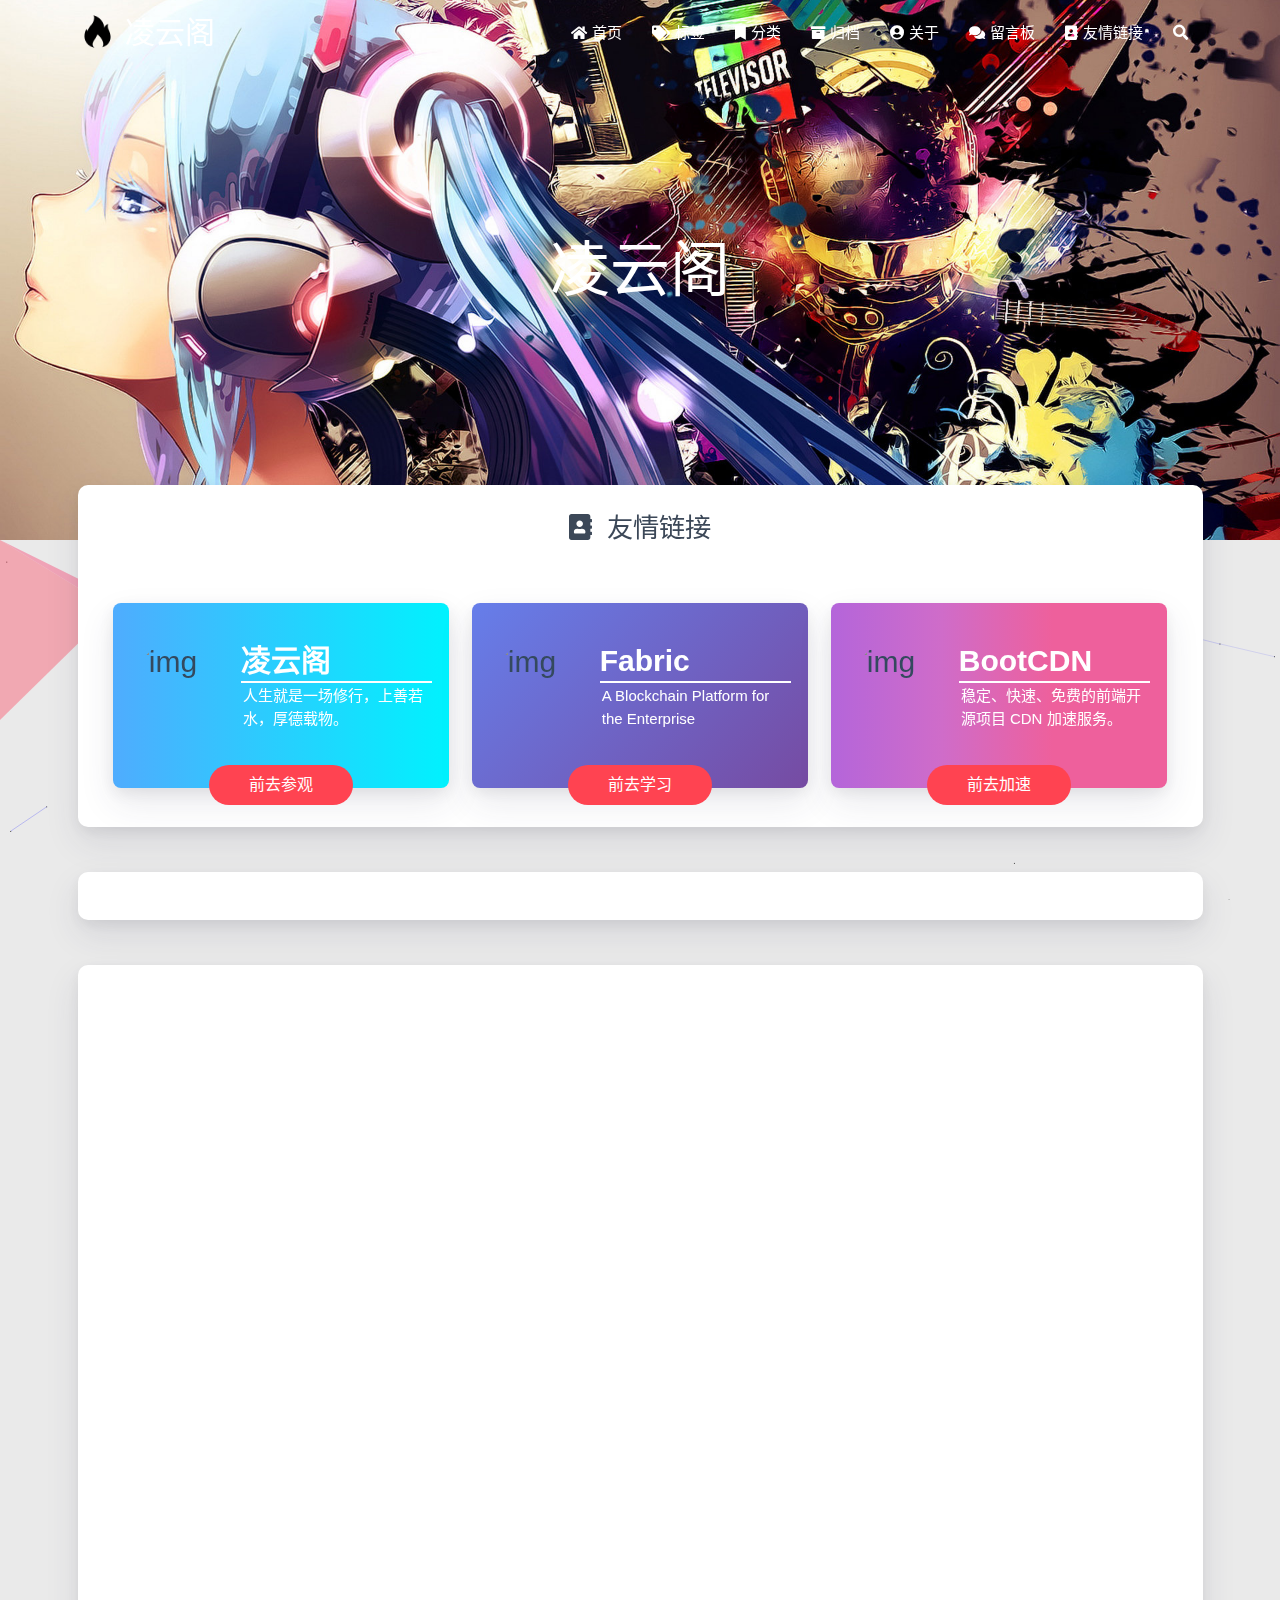
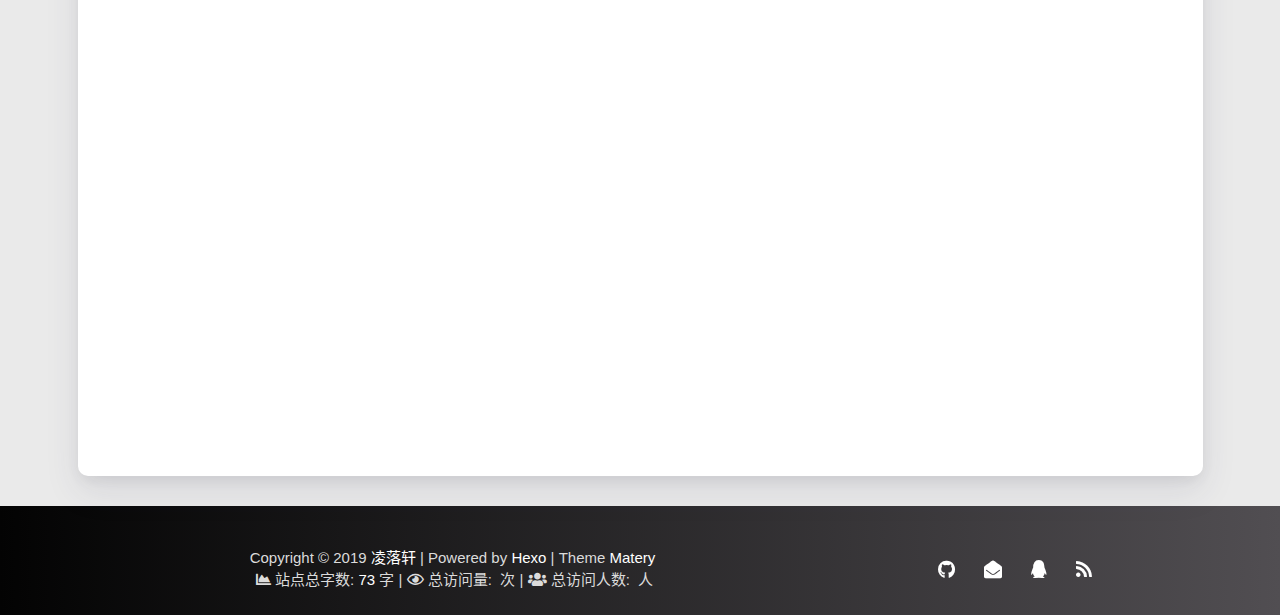
==== friends/index.html @ 35956a76 "Site updated: 2020-04-26 17:27:17" ====
<!DOCTYPE HTML>
<html lang="zh-CN">


<head>
    <meta charset="utf-8">
    <meta name="keywords" content="friends, 凌云阁">
    <meta name="description" content="谁懂我的潦倒，谁又知我的骄傲。">
    <meta http-equiv="X-UA-Compatible" content="IE=edge">
    <meta name="viewport" content="width=device-width, initial-scale=1.0, user-scalable=no">
    <meta name="renderer" content="webkit|ie-stand|ie-comp">
    <meta name="mobile-web-app-capable" content="yes">
    <meta name="format-detection" content="telephone=no">
    <meta name="apple-mobile-web-app-capable" content="yes">
    <meta name="apple-mobile-web-app-status-bar-style" content="black-translucent">
    <!-- Global site tag (gtag.js) - Google Analytics -->


    <title>friends | 凌云阁</title>
    <link rel="icon" type="image/png" href="/favicon.png">

    <link rel="stylesheet" type="text/css" href="/libs/awesome/css/all.css">
    <link rel="stylesheet" type="text/css" href="/libs/materialize/materialize.min.css">
    <link rel="stylesheet" type="text/css" href="/libs/aos/aos.css">
    <link rel="stylesheet" type="text/css" href="/libs/animate/animate.min.css">
    <link rel="stylesheet" type="text/css" href="/libs/lightGallery/css/lightgallery.min.css">
    <link rel="stylesheet" type="text/css" href="/css/matery.css">
    <link rel="stylesheet" type="text/css" href="/css/my.css">

    <script src="/libs/jquery/jquery.min.js"></script>

<meta name="generator" content="Hexo 4.2.0"><link rel="stylesheet" href="/css/prism-tomorrow.css" type="text/css"></head>


<body>
    <header class="navbar-fixed">
    <nav id="headNav" class="bg-color nav-transparent">
        <div id="navContainer" class="nav-wrapper container">
            <div class="brand-logo">
                <a href="/" class="waves-effect waves-light">
                    
                    <img src="/medias/logo.png" class="logo-img" alt="LOGO">
                    
                    <span class="logo-span">凌云阁</span>
                </a>
            </div>
            

<a href="#" data-target="mobile-nav" class="sidenav-trigger button-collapse"><i class="fas fa-bars"></i></a>
<ul class="right nav-menu">
  
  <li class="hide-on-med-and-down nav-item">
    
    <a href="/" class="waves-effect waves-light">
      
      <i class="fas fa-home" style="zoom: 0.6;"></i>
      
      <span>首页</span>
    </a>
    
  </li>
  
  <li class="hide-on-med-and-down nav-item">
    
    <a href="/tags" class="waves-effect waves-light">
      
      <i class="fas fa-tags" style="zoom: 0.6;"></i>
      
      <span>标签</span>
    </a>
    
  </li>
  
  <li class="hide-on-med-and-down nav-item">
    
    <a href="/categories" class="waves-effect waves-light">
      
      <i class="fas fa-bookmark" style="zoom: 0.6;"></i>
      
      <span>分类</span>
    </a>
    
  </li>
  
  <li class="hide-on-med-and-down nav-item">
    
    <a href="/archives" class="waves-effect waves-light">
      
      <i class="fas fa-archive" style="zoom: 0.6;"></i>
      
      <span>归档</span>
    </a>
    
  </li>
  
  <li class="hide-on-med-and-down nav-item">
    
    <a href="/about" class="waves-effect waves-light">
      
      <i class="fas fa-user-circle" style="zoom: 0.6;"></i>
      
      <span>关于</span>
    </a>
    
  </li>
  
  <li class="hide-on-med-and-down nav-item">
    
    <a href="/contact" class="waves-effect waves-light">
      
      <i class="fas fa-comments" style="zoom: 0.6;"></i>
      
      <span>留言板</span>
    </a>
    
  </li>
  
  <li class="hide-on-med-and-down nav-item">
    
    <a href="/friends" class="waves-effect waves-light">
      
      <i class="fas fa-address-book" style="zoom: 0.6;"></i>
      
      <span>友情链接</span>
    </a>
    
  </li>
  
  <li>
    <a href="#searchModal" class="modal-trigger waves-effect waves-light">
      <i id="searchIcon" class="fas fa-search" title="搜索" style="zoom: 0.85;"></i>
    </a>
  </li>
</ul>


<div id="mobile-nav" class="side-nav sidenav">

    <div class="mobile-head bg-color">
        
        <img src="/medias/logo.png" class="logo-img circle responsive-img">
        
        <div class="logo-name">凌云阁</div>
        <div class="logo-desc">
            
            谁懂我的潦倒，谁又知我的骄傲。
            
        </div>
    </div>

    

    <ul class="menu-list mobile-menu-list">
        
        <li class="m-nav-item">
	  
		<a href="/" class="waves-effect waves-light">
			
			    <i class="fa-fw fas fa-home"></i>
			
			首页
		</a>
          
        </li>
        
        <li class="m-nav-item">
	  
		<a href="/tags" class="waves-effect waves-light">
			
			    <i class="fa-fw fas fa-tags"></i>
			
			标签
		</a>
          
        </li>
        
        <li class="m-nav-item">
	  
		<a href="/categories" class="waves-effect waves-light">
			
			    <i class="fa-fw fas fa-bookmark"></i>
			
			分类
		</a>
          
        </li>
        
        <li class="m-nav-item">
	  
		<a href="/archives" class="waves-effect waves-light">
			
			    <i class="fa-fw fas fa-archive"></i>
			
			归档
		</a>
          
        </li>
        
        <li class="m-nav-item">
	  
		<a href="/about" class="waves-effect waves-light">
			
			    <i class="fa-fw fas fa-user-circle"></i>
			
			关于
		</a>
          
        </li>
        
        <li class="m-nav-item">
	  
		<a href="/contact" class="waves-effect waves-light">
			
			    <i class="fa-fw fas fa-comments"></i>
			
			留言板
		</a>
          
        </li>
        
        <li class="m-nav-item">
	  
		<a href="/friends" class="waves-effect waves-light">
			
			    <i class="fa-fw fas fa-address-book"></i>
			
			友情链接
		</a>
          
        </li>
        
        
        <li><div class="divider"></div></li>
        <li>
            <a href="https://github.com/a1560192" class="waves-effect waves-light" target="_blank">
                <i class="fab fa-github-square fa-fw"></i>Fork Me
            </a>
        </li>
        
    </ul>
</div>


        </div>

        
            <style>
    .nav-transparent .github-corner {
        display: none !important;
    }

    .github-corner {
        position: absolute;
        z-index: 10;
        top: 0;
        right: 0;
        border: 0;
        transform: scale(1.1);
    }

    .github-corner svg {
        color: #0f9d58;
        fill: #fff;
        height: 64px;
        width: 64px;
    }

    .github-corner:hover .octo-arm {
        animation: a 0.56s ease-in-out;
    }

    .github-corner .octo-arm {
        animation: none;
    }

    @keyframes a {
        0%,
        to {
            transform: rotate(0);
        }
        20%,
        60% {
            transform: rotate(-25deg);
        }
        40%,
        80% {
            transform: rotate(10deg);
        }
    }
</style>

<a href="https://github.com/a1560192" class="github-corner tooltipped hide-on-med-and-down" target="_blank"
   data-tooltip="Fork Me" data-position="left" data-delay="50">
    <svg viewBox="0 0 250 250" aria-hidden="true">
        <path d="M0,0 L115,115 L130,115 L142,142 L250,250 L250,0 Z"></path>
        <path d="M128.3,109.0 C113.8,99.7 119.0,89.6 119.0,89.6 C122.0,82.7 120.5,78.6 120.5,78.6 C119.2,72.0 123.4,76.3 123.4,76.3 C127.3,80.9 125.5,87.3 125.5,87.3 C122.9,97.6 130.6,101.9 134.4,103.2"
              fill="currentColor" style="transform-origin: 130px 106px;" class="octo-arm"></path>
        <path d="M115.0,115.0 C114.9,115.1 118.7,116.5 119.8,115.4 L133.7,101.6 C136.9,99.2 139.9,98.4 142.2,98.6 C133.8,88.0 127.5,74.4 143.8,58.0 C148.5,53.4 154.0,51.2 159.7,51.0 C160.3,49.4 163.2,43.6 171.4,40.1 C171.4,40.1 176.1,42.5 178.8,56.2 C183.1,58.6 187.2,61.8 190.9,65.4 C194.5,69.0 197.7,73.2 200.1,77.6 C213.8,80.2 216.3,84.9 216.3,84.9 C212.7,93.1 206.9,96.0 205.4,96.6 C205.1,102.4 203.0,107.8 198.3,112.5 C181.9,128.9 168.3,122.5 157.7,114.1 C157.9,116.9 156.7,120.9 152.7,124.9 L141.0,136.5 C139.8,137.7 141.6,141.9 141.8,141.8 Z"
              fill="currentColor" class="octo-body"></path>
    </svg>
</a>
        
    </nav>

</header>

    <div class="bg-cover pd-header about-cover">
    <div class="container">
    <div class="row">
    <div class="col s10 offset-s1 m8 offset-m2 l8 offset-l2">
        <div class="brand">
            <div class="title center-align">
                
                凌云阁
                
            </div>

            <div class="description center-align">
                
                <span id="subtitle"></span>
                <script src="https://cdn.jsdelivr.net/npm/typed.js@2.0.11"></script>
                <script>
                    var typed = new Typed("#subtitle", {
                        strings: ['从来没有真正的绝境, 只有心灵的迷途','Never really desperate, only the lost of the soul'],
                        startDelay: 300,
                        typeSpeed: 100,
                        loop: true,
                        backSpeed: 50,
                        showCursor: true
                    });
                </script>
                
            </div>
        </div>
    </div>
</div>


<script>
    // 每天切换 banner 图.  Switch banner image every day.
    $('.bg-cover').css('background-image', 'url(/medias/banner/0.jpg)');
</script>


    </div>
</div>
<style>
    .friends-container {
        margin-top: -100px;
        margin-bottom: 30px;
    }

    .friends-container .tag-title {
        margin-bottom: 10px;
        color: #3C4858;
        font-size: 1.75rem;
        font-weight: 400;
    }

    .frind-ship img {
        border-radius: 50%;
    }

    /* 一下是按钮样式 */

    .frind-ship {
        padding: 10px 20px;
    }

    .frind-ship .title {
        display: flex;
        align-items: center;
    }

    .frind-ship .title div {
        color: #fff;
        padding-left: 10px;
    }

    .frind-ship .title img {
        width: 100px;
        height: 100px;
        flex-shrink: 0;
    }

    .frind-ship .title h1 {
        padding-bottom: 5px;
        border-bottom: 2px solid #fff;
        position: relative;
        top:-15px;
        left: 3px;
    }

    .friend-button {
        display: flex;
        justify-content: center;
        margin-bottom: -27px;
    }

    .friend-button a {
        border-radius: 40px;
    }

    .friend-all .tag-post {
        margin-bottom: 30px;
    }

    .button-caution {
        background-color: #FF4351;
        border-color: #FF4351;
        color: #FFF;
    }

    .button {
        font-weight: 300;
        font-size: 16px;
        font-family: "Helvetica Neue Light", "Helvetica Neue", Helvetica, Arial, "Lucida Grande", sans-serif;
        text-decoration: none;
        text-align: center;
        line-height: 40px;
        height: 40px;
        padding: 0 40px;
        margin: 0;
        display: inline-block;
        appearance: none;
        cursor: pointer;
        border: none;
        -webkit-box-sizing: border-box;
        -moz-box-sizing: border-box;
        box-sizing: border-box;
        -webkit-transition-property: all;
        transition-property: all;
        -webkit-transition-duration: .3s;
        transition-duration: .3s;
    }

    .title {
        margin-bottom: 0rem !important;
    }

    .card {
        margin: 3rem 0 1rem 0 !important;
    }

    .button-glow.button-caution {
        -webkit-animation-name: glowing-caution;
        animation-name: glowing-caution;
    }

    @-webkit-keyframes glowing-caution {
        from {
            -webkit-box-shadow: 0 0 0 rgba(255, 67, 81, 0.3);
            box-shadow: 0 0 0 rgba(255, 67, 81, 0.3);
        }

        50% {
            -webkit-box-shadow: 0 0 20px rgba(255, 67, 81, 0.8);
            box-shadow: 0 0 20px rgba(255, 67, 81, 0.8);
        }

        to {
            -webkit-box-shadow: 0 0 0 rgba(255, 67, 81, 0.3);
            box-shadow: 0 0 0 rgba(255, 67, 81, 0.3);
        }
    }

    @keyframes glowing-caution {
        from {
            -webkit-box-shadow: 0 0 0 rgba(255, 67, 81, 0.3);
            box-shadow: 0 0 0 rgba(255, 67, 81, 0.3);
        }

        50% {
            -webkit-box-shadow: 0 0 20px rgba(255, 67, 81, 0.8);
            box-shadow: 0 0 20px rgba(255, 67, 81, 0.8);
        }

        to {
            -webkit-box-shadow: 0 0 0 rgba(255, 67, 81, 0.3);
            box-shadow: 0 0 0 rgba(255, 67, 81, 0.3);
        }
    }

    .button-caution:hover {
        background-color: #ff7680;
        border-color: #ff7680;
        color: #FFF;
        text-decoration: none;
    }

    .frind-card1 {
        background-image: linear-gradient(to right, #4facfe 0%, #00f2fe 100%);
    }

    .frind-card2 {
        background-image: linear-gradient(135deg, #667eea 0%, #764ba2 100%);
    }

    .frind-card3 {
        background-image: linear-gradient(to right, #b8cbb8 0%, #b8cbb8 0%, #b465da 0%, #cf6cc9 33%, #ee609c 66%, #ee609c 100%);
    }

    .frind-card4 {
        background-image: linear-gradient(to right, #6a11cb 0%, #2575fc 100%);
    }

    .frind-card5 {
        background-image: linear-gradient(to top, #c471f5 0%, #fa71cd 100%);
    }

    .frind-card6 {
        background-image: linear-gradient(to top, #48c6ef 0%, #6f86d6 100%);
    }

    .frind-card7 {
        background-image: linear-gradient(to top, #0ba360 0%, #3cba92 100%);
    }

    .frind-card8 {
        background-image: linear-gradient(to top, #0c3483 0%, #a2b6df 100%, #6b8cce 100%, #a2b6df 100%);
    }

    .frind-card9 {
        background-image: linear-gradient(to right, #ff758c 0%, #ff7eb3 100%);
    }

    .frind-card10 {
        background-image: linear-gradient(to top, #f77062 0%, #fe5196 100%);
    }

    article .card {
        overflow: visible !important;
    }
</style>

<main class="content">
    <div class="container friends-container">
        <div class="card">
            <div class="card-content">
                <div class="tag-title center-align">
                    <i class="fas fa-address-book"></i>&nbsp;&nbsp;友情链接
                </div>
                <article id="friends-link">
                    
                    
                    <div class="row tags-posts friend-all">
                        
                        
                        <div class="col s12 m6 l4 friend-div" data-aos="zoom-in-up">
                            <div class="card frind-card1">
                                <div class="frind-ship">
                                    <div class="title">
                                        <img src="https://www.lixl.cn/medias/avatar.jpg" alt="img">
                                        <div>
                                            <h1 class="friend-name">凌云阁</h1>
                                            <p style="position: relative;top: -35px;">人生就是一场修行，上善若水，厚德载物。</p>
                                        </div>
                                    </div>
                                    <div class="friend-button">
                                        <a href="https://www.lixl.cn/" target="_blank"
                                            class="button button-glow button-rounded button-caution">
                                            前去参观
                                        </a>
                                    </div>
                                </div>
                            </div>
                        </div>
                        
                        
                        <div class="col s12 m6 l4 friend-div" data-aos="zoom-in-up">
                            <div class="card frind-card2">
                                <div class="frind-ship">
                                    <div class="title">
                                        <img src="https://wiki.hyperledger.org/download/attachments/2392069/fabric?version=1&modificationDate=1540928132000&api=v2" alt="img">
                                        <div>
                                            <h1 class="friend-name">Fabric</h1>
                                            <p style="position: relative;top: -35px;">A Blockchain Platform for the Enterprise</p>
                                        </div>
                                    </div>
                                    <div class="friend-button">
                                        <a href="https://hyperledger-fabric.readthedocs.io/en/master/" target="_blank"
                                            class="button button-glow button-rounded button-caution">
                                            前去学习
                                        </a>
                                    </div>
                                </div>
                            </div>
                        </div>
                        
                        
                        <div class="col s12 m6 l4 friend-div" data-aos="zoom-in-up">
                            <div class="card frind-card3">
                                <div class="frind-ship">
                                    <div class="title">
                                        <img src="https://www.bootcdn.cn/assets/img/maoyun.svg" alt="img">
                                        <div>
                                            <h1 class="friend-name">BootCDN</h1>
                                            <p style="position: relative;top: -35px;">稳定、快速、免费的前端开源项目 CDN 加速服务。</p>
                                        </div>
                                    </div>
                                    <div class="friend-button">
                                        <a href="https://www.bootcdn.cn/" target="_blank"
                                            class="button button-glow button-rounded button-caution">
                                            前去加速
                                        </a>
                                    </div>
                                </div>
                            </div>
                        </div>
                        
                    </div>
                    
                </article>
            </div>
        </div>
        <div class="card">
            <div class="card-content">
                
            </div>
        </div>
        <div class="card">

            
            <link rel="stylesheet" href="/libs/gitalk/gitalk.css">
<link rel="stylesheet" href="/css/my-gitalk.css">

<div class="card gitalk-card" data-aos="fade-up">
    <div class="comment_headling" style="font-size: 20px; font-weight: 700; position: relative; padding-left: 20px; top: 15px; padding-bottom: 5px;">
        <i class="fas fa-comments fa-fw" aria-hidden="true"></i>
        <span>评论</span>
    </div>
    <div id="gitalk-container" class="card-content"></div>
</div>

<script src="/libs/gitalk/gitalk.min.js"></script>
<script>
    let gitalk = new Gitalk({
        clientID: '',
        clientSecret: '',
        repo: '',
        owner: '',
        admin: null,
        id: '2020-04-26T01-49-03',
        distractionFreeMode: false  // Facebook-like distraction free mode
    });

    gitalk.render('gitalk-container');
</script>

            

            
            <link rel="stylesheet" href="/libs/gitment/gitment-default.css">
<link rel="stylesheet" href="/css/gitment.css">

<div class="gitment-card card" data-aos="fade-up">
    <div class="comment_headling" style="font-size: 20px; font-weight: 700; position: relative; padding-left: 20px; top: 15px; padding-bottom: 5px;">
        <i class="fas fa-comments fa-fw" aria-hidden="true"></i>
        <span>评论</span>
    </div>
    <div id="gitment-content" class="card-content"></div>
</div>

<script src="/libs/gitment/gitment.js"></script>
<script>
var gitment = new Gitment({
    id: 'Sun Apr 26 2020 01:49:03 GMT+0800',
    owner: '',
    repo: '',
    oauth: {
        client_id: '',
        client_secret: ''
    }
});

gitment.render('gitment-content');
</script>

            

            
            <div class="disqus-card card" data-aos="fade-up">
    <div id="disqus_thread" class="card-content">
        <noscript>Please enable JavaScript to view the
            <a href="https://disqus.com/?ref_noscript" target="_blank" rel="noopener">comments powered by Disqus.</a>
        </noscript>
    </div>
</div>

<script type="text/javascript">
    disqus_config = function () {
        this.page.url = 'http://a1560192.github.io/friends/index.html';
        this.page.identifier = '/friends/index.html';
        this.page.title = 'friends';
    };
    let disqus_shortname = '';

    (function () { // DON'T EDIT BELOW THIS LINE
        let d = document, s = d.createElement('script');
        // 如：s.src = 'https://blinkfox.disqus.com/embed.js';
        s.src = '//' + disqus_shortname + '.disqus.com/embed.js';
        s.setAttribute('data-timestamp', new Date());
        (d.head || d.body).appendChild(s);
    })();
</script>

            

            
            <div class="livere-card card" data-aos="fade-up">
    <!-- 来必力City版安装代码 -->
    <div id="lv-container" class="card-content" data-id="city" data-uid="">
        <script type="text/javascript">
            (function (d, s) {
                let j, e = d.getElementsByTagName(s)[0];
                if (typeof LivereTower === 'function') {
                    return;
                }

                j = d.createElement(s);
                j.src = 'https://cdn-city.livere.com/js/embed.dist.js';
                j.async = true;

                e.parentNode.insertBefore(j, e);
            })(document, 'script');
        </script>
        <noscript>为正常使用来必力评论功能请激活JavaScript。</noscript>
    </div>
    <!-- City版安装代码已完成 -->
</div>
            

            

        </div>
    </div>
</main>

<script>
    $(function () {
        $('#friends-link').masonry({
            itemSelector: '.friend-div'
        });
    });
</script>


    <footer class="page-footer bg-color">
    
        <link rel="stylesheet" href="/libs/aplayer/APlayer.min.css">
<style>
    .aplayer .aplayer-lrc p {
        font-size: 12px;
        font-weight: 700;
        line-height: 16px !important;
    }

    .aplayer .aplayer-lrc p.aplayer-lrc-current {
        font-size: 15px;
        color: #42b983;
    }

    
    .aplayer.aplayer-fixed.aplayer-narrow .aplayer-body {
        left: -66px !important;
    }

    .aplayer.aplayer-fixed.aplayer-narrow .aplayer-body:hover {
        left: 0px !important;
    }

    
</style>
<div class="">
    
    <div class="row">
        <meting-js class="col l8 offset-l2 m10 offset-m1 s12"
                   server="netease"
                   type="playlist"
                   id="503838841"
                   fixed='true'
                   autoplay='false'
                   theme='#42b983'
                   loop='all'
                   order='random'
                   preload='auto'
                   volume='0.7'
                   list-folded='true'
        >
        </meting-js>
    </div>
</div>

<script src="/libs/aplayer/APlayer.min.js"></script>
<script src="https://cdn.jsdelivr.net/npm/meting@2/dist/Meting.min.js"></script>

    
    <div class="container row center-align" style="margin-bottom: 0px !important;">
        <div class="col s12 m8 l8 copy-right">
            Copyright&nbsp;&copy;
            <span id="year">2019</span>
            <a href="/about" target="_blank">凌落轩</a>
            |&nbsp;Powered by&nbsp;<a href="https://hexo.io/" target="_blank">Hexo</a>
            |&nbsp;Theme&nbsp;<a href="https://github.com/blinkfox/hexo-theme-matery" target="_blank">Matery</a>
            <br>
            
            &nbsp;<i class="fas fa-chart-area"></i>&nbsp;站点总字数:&nbsp;<span
                class="white-color">73</span>&nbsp;字
            
            
            
            
            
            
            <span id="busuanzi_container_site_pv">
                |&nbsp;<i class="far fa-eye"></i>&nbsp;总访问量:&nbsp;<span id="busuanzi_value_site_pv"
                    class="white-color"></span>&nbsp;次
            </span>
            
            
            <span id="busuanzi_container_site_uv">
                |&nbsp;<i class="fas fa-users"></i>&nbsp;总访问人数:&nbsp;<span id="busuanzi_value_site_uv"
                    class="white-color"></span>&nbsp;人
            </span>
            
            <br>
            
            <br>
            
        </div>
        <div class="col s12 m4 l4 social-link social-statis">
    <a href="https://github.com/a1560192" class="tooltipped" target="_blank" data-tooltip="访问我的GitHub" data-position="top" data-delay="50">
        <i class="fab fa-github"></i>
    </a>



    <a href="79549442@qq.com" class="tooltipped" target="_blank" data-tooltip="邮件联系我" data-position="top" data-delay="50">
        <i class="fas fa-envelope-open"></i>
    </a>







    <a href="tencent://AddContact/?fromId=50&fromSubId=1&subcmd=all&uin=79549442" class="tooltipped" target="_blank" data-tooltip="QQ联系我: 79549442" data-position="top" data-delay="50">
        <i class="fab fa-qq"></i>
    </a>







    <a href="/atom.xml" class="tooltipped" target="_blank" data-tooltip="RSS 订阅" data-position="top" data-delay="50">
        <i class="fas fa-rss"></i>
    </a>

</div>
    </div>
</footer>

<div class="progress-bar"></div>


    <!-- 搜索遮罩框 -->
<div id="searchModal" class="modal">
    <div class="modal-content">
        <div class="search-header">
            <span class="title"><i class="fas fa-search"></i>&nbsp;&nbsp;搜索</span>
            <input type="search" id="searchInput" name="s" placeholder="请输入搜索的关键字"
                   class="search-input">
        </div>
        <div id="searchResult"></div>
    </div>
</div>

<script src="/js/search.js"></script>
<script type="text/javascript">
$(function () {
    searchFunc("/search.xml", 'searchInput', 'searchResult');
});
</script>

    <!-- 回到顶部按钮 -->
<div id="backTop" class="top-scroll">
    <a class="btn-floating btn-large waves-effect waves-light" href="#!">
        <i class="fas fa-arrow-up"></i>
    </a>
</div>


    <script src="/libs/materialize/materialize.min.js"></script>
    <script src="/libs/masonry/masonry.pkgd.min.js"></script>
    <script src="/libs/aos/aos.js"></script>
    <script src="/libs/scrollprogress/scrollProgress.min.js"></script>
    <script src="/libs/lightGallery/js/lightgallery-all.min.js"></script>
    <script src="/js/matery.js"></script>

    <!-- Baidu Analytics -->

    <!-- Baidu Push -->

<script>
    (function () {
        var bp = document.createElement('script');
        var curProtocol = window.location.protocol.split(':')[0];
        if (curProtocol === 'https') {
            bp.src = 'https://zz.bdstatic.com/linksubmit/push.js';
        } else {
            bp.src = 'http://push.zhanzhang.baidu.com/push.js';
        }
        var s = document.getElementsByTagName("script")[0];
        s.parentNode.insertBefore(bp, s);
    })();
</script>

    
    <script src="/libs/others/clicklove.js" async="async"></script>
    
    
    <script async src="/libs/others/busuanzi.pure.mini.js"></script>
    

    

    

    
    <script type="text/javascript" color="0,0,255"
        pointColor="0,0,255" opacity='0.7'
        zIndex="-1" count="99"
        src="/libs/background/canvas-nest.js"></script>
    

    
    
    <script type="text/javascript" size="150" alpha='0.6'
        zIndex="-1" src="/libs/background/ribbon-refresh.min.js" async="async"></script>
    

    

    
    <script src="/libs/instantpage/instantpage.js" type="module"></script>
    

</body>

</html>
---- libs/lightGallery/css/lightgallery.min.css ----
.lg-sub-html,.lg-toolbar{background-color:rgba(0,0,0,.45)}@font-face{font-family:lg;src:url(../fonts/lg.eot?n1z373);src:url(../fonts/lg.eot?#iefixn1z373) format("embedded-opentype"),url(../fonts/lg.woff?n1z373) format("woff"),url(../fonts/lg.ttf?n1z373) format("truetype"),url(../fonts/lg.svg?n1z373#lg) format("svg");font-weight:400;font-style:normal}.lg-icon{font-family:lg;speak:none;font-style:normal;font-weight:400;font-variant:normal;text-transform:none;line-height:1;-webkit-font-smoothing:antialiased;-moz-osx-font-smoothing:grayscale}.lg-actions .lg-next,.lg-actions .lg-prev{background-color:rgba(0,0,0,.45);border-radius:2px;color:#999;cursor:pointer;display:block;font-size:22px;margin-top:-10px;padding:8px 10px 9px;position:absolute;top:50%;z-index:1080;border:none;outline:0}.lg-actions .lg-next.disabled,.lg-actions .lg-prev.disabled{pointer-events:none;opacity:.5}.lg-actions .lg-next:hover,.lg-actions .lg-prev:hover{color:#FFF}.lg-actions .lg-next{right:20px}.lg-actions .lg-next:before{content:"\e095"}.lg-actions .lg-prev{left:20px}.lg-actions .lg-prev:after{content:"\e094"}@-webkit-keyframes lg-right-end{0%,100%{left:0}50%{left:-30px}}@-moz-keyframes lg-right-end{0%,100%{left:0}50%{left:-30px}}@-ms-keyframes lg-right-end{0%,100%{left:0}50%{left:-30px}}@keyframes lg-right-end{0%,100%{left:0}50%{left:-30px}}@-webkit-keyframes lg-left-end{0%,100%{left:0}50%{left:30px}}@-moz-keyframes lg-left-end{0%,100%{left:0}50%{left:30px}}@-ms-keyframes lg-left-end{0%,100%{left:0}50%{left:30px}}@keyframes lg-left-end{0%,100%{left:0}50%{left:30px}}.lg-outer.lg-right-end .lg-object{-webkit-animation:lg-right-end .3s;-o-animation:lg-right-end .3s;animation:lg-right-end .3s;position:relative}.lg-outer.lg-left-end .lg-object{-webkit-animation:lg-left-end .3s;-o-animation:lg-left-end .3s;animation:lg-left-end .3s;position:relative}.lg-toolbar{z-index:1082;left:0;position:absolute;top:0;width:100%}.lg-toolbar .lg-icon{color:#999;cursor:pointer;float:right;font-size:24px;height:47px;line-height:27px;padding:10px 0;text-align:center;width:50px;text-decoration:none!important;outline:0;-webkit-transition:color .2s linear;-o-transition:color .2s linear;transition:color .2s linear}.lg-toolbar .lg-icon:hover{color:#FFF}.lg-toolbar .lg-close:after{content:"\e070"}.lg-toolbar .lg-download:after{content:"\e0f2"}.lg-sub-html{bottom:0;color:#EEE;font-size:16px;left:0;padding:10px 40px;position:fixed;right:0;text-align:center;z-index:1080}.lg-sub-html h4{margin:0;font-size:13px;font-weight:700}.lg-sub-html p{font-size:12px;margin:5px 0 0}#lg-counter{color:#999;display:inline-block;font-size:16px;padding-left:20px;padding-top:12px;vertical-align:middle}.lg-next,.lg-prev,.lg-toolbar{opacity:1;-webkit-transition:-webkit-transform .35s cubic-bezier(0,0,.25,1) 0s,opacity .35s cubic-bezier(0,0,.25,1) 0s,color .2s linear;-moz-transition:-moz-transform .35s cubic-bezier(0,0,.25,1) 0s,opacity .35s cubic-bezier(0,0,.25,1) 0s,color .2s linear;-o-transition:-o-transform .35s cubic-bezier(0,0,.25,1) 0s,opacity .35s cubic-bezier(0,0,.25,1) 0s,color .2s linear;transition:transform .35s cubic-bezier(0,0,.25,1) 0s,opacity .35s cubic-bezier(0,0,.25,1) 0s,color .2s linear}.lg-hide-items .lg-prev{opacity:0;-webkit-transform:translate3d(-10px,0,0);transform:translate3d(-10px,0,0)}.lg-hide-items .lg-next{opacity:0;-webkit-transform:translate3d(10px,0,0);transform:translate3d(10px,0,0)}.lg-hide-items .lg-toolbar{opacity:0;-webkit-transform:translate3d(0,-10px,0);transform:translate3d(0,-10px,0)}body:not(.lg-from-hash) .lg-outer.lg-start-zoom .lg-object{-webkit-transform:scale3d(.5,.5,.5);transform:scale3d(.5,.5,.5);opacity:0;-webkit-transition:-webkit-transform 250ms cubic-bezier(0,0,.25,1) 0s,opacity 250ms cubic-bezier(0,0,.25,1)!important;-moz-transition:-moz-transform 250ms cubic-bezier(0,0,.25,1) 0s,opacity 250ms cubic-bezier(0,0,.25,1)!important;-o-transition:-o-transform 250ms cubic-bezier(0,0,.25,1) 0s,opacity 250ms cubic-bezier(0,0,.25,1)!important;transition:transform 250ms cubic-bezier(0,0,.25,1) 0s,opacity 250ms cubic-bezier(0,0,.25,1)!important;-webkit-transform-origin:50% 50%;-moz-transform-origin:50% 50%;-ms-transform-origin:50% 50%;transform-origin:50% 50%}body:not(.lg-from-hash) .lg-outer.lg-start-zoom .lg-item.lg-complete .lg-object{-webkit-transform:scale3d(1,1,1);transform:scale3d(1,1,1);opacity:1}.lg-outer .lg-thumb-outer{background-color:#0D0A0A;bottom:0;position:absolute;width:100%;z-index:1080;max-height:350px;-webkit-transform:translate3d(0,100%,0);transform:translate3d(0,100%,0);-webkit-transition:-webkit-transform .25s cubic-bezier(0,0,.25,1) 0s;-moz-transition:-moz-transform .25s cubic-bezier(0,0,.25,1) 0s;-o-transition:-o-transform .25s cubic-bezier(0,0,.25,1) 0s;transition:transform .25s cubic-bezier(0,0,.25,1) 0s}.lg-outer .lg-thumb-outer.lg-grab .lg-thumb-item{cursor:-webkit-grab;cursor:-moz-grab;cursor:-o-grab;cursor:-ms-grab;cursor:grab}.lg-outer .lg-thumb-outer.lg-grabbing .lg-thumb-item{cursor:move;cursor:-webkit-grabbing;cursor:-moz-grabbing;cursor:-o-grabbing;cursor:-ms-grabbing;cursor:grabbing}.lg-outer .lg-thumb-outer.lg-dragging .lg-thumb{-webkit-transition-duration:0s!important;transition-duration:0s!important}.lg-outer.lg-thumb-open .lg-thumb-outer{-webkit-transform:translate3d(0,0,0);transform:translate3d(0,0,0)}.lg-outer .lg-thumb{padding:10px 0;height:100%;margin-bottom:-5px}.lg-outer .lg-thumb-item{cursor:pointer;float:left;overflow:hidden;height:100%;border:2px solid #FFF;border-radius:4px;margin-bottom:5px}@media (min-width:1025px){.lg-outer .lg-thumb-item{-webkit-transition:border-color .25s ease;-o-transition:border-color .25s ease;transition:border-color .25s ease}}.lg-outer .lg-thumb-item.active,.lg-outer .lg-thumb-item:hover{border-color:#a90707}.lg-outer .lg-thumb-item img{width:100%;height:100%;object-fit:cover}.lg-outer.lg-has-thumb .lg-item{padding-bottom:120px}.lg-outer.lg-can-toggle .lg-item{padding-bottom:0}.lg-outer.lg-pull-caption-up .lg-sub-html{-webkit-transition:bottom .25s ease;-o-transition:bottom .25s ease;transition:bottom .25s ease}.lg-outer.lg-pull-caption-up.lg-thumb-open .lg-sub-html{bottom:100px}.lg-outer .lg-toogle-thumb{background-color:#0D0A0A;border-radius:2px 2px 0 0;color:#999;cursor:pointer;font-size:24px;height:39px;line-height:27px;padding:5px 0;position:absolute;right:20px;text-align:center;top:-39px;width:50px}.lg-outer .lg-toogle-thumb:hover,.lg-outer.lg-dropdown-active #lg-share{color:#FFF}.lg-outer .lg-toogle-thumb:after{content:"\e1ff"}.lg-outer .lg-video-cont{display:inline-block;vertical-align:middle;max-width:1140px;max-height:100%;width:100%;padding:0 5px}.lg-outer .lg-video{width:100%;height:0;padding-bottom:56.25%;overflow:hidden;position:relative}.lg-outer .lg-video .lg-object{display:inline-block;position:absolute;top:0;left:0;width:100%!important;height:100%!important}.lg-outer .lg-video .lg-video-play{width:84px;height:59px;position:absolute;left:50%;top:50%;margin-left:-42px;margin-top:-30px;z-index:1080;cursor:pointer}.lg-outer .lg-has-iframe .lg-video{-webkit-overflow-scrolling:touch;overflow:auto}.lg-outer .lg-has-vimeo .lg-video-play{background:url(../img/vimeo-play.png) no-repeat}.lg-outer .lg-has-vimeo:hover .lg-video-play{background:url(../img/vimeo-play.png) 0 -58px no-repeat}.lg-outer .lg-has-html5 .lg-video-play{background:url(../img/video-play.png) no-repeat;height:64px;margin-left:-32px;margin-top:-32px;width:64px;opacity:.8}.lg-outer .lg-has-html5:hover .lg-video-play{opacity:1}.lg-outer .lg-has-youtube .lg-video-play{background:url(../img/youtube-play.png) no-repeat}.lg-outer .lg-has-youtube:hover .lg-video-play{background:url(../img/youtube-play.png) 0 -60px no-repeat}.lg-outer .lg-video-object{width:100%!important;height:100%!important;position:absolute;top:0;left:0}.lg-outer .lg-has-video .lg-video-object{visibility:hidden}.lg-outer .lg-has-video.lg-video-playing .lg-object,.lg-outer .lg-has-video.lg-video-playing .lg-video-play{display:none}.lg-outer .lg-has-video.lg-video-playing .lg-video-object{visibility:visible}.lg-progress-bar{background-color:#333;height:5px;left:0;position:absolute;top:0;width:100%;z-index:1083;opacity:0;-webkit-transition:opacity 80ms ease 0s;-moz-transition:opacity 80ms ease 0s;-o-transition:opacity 80ms ease 0s;transition:opacity 80ms ease 0s}.lg-progress-bar .lg-progress{background-color:#a90707;height:5px;width:0}.lg-progress-bar.lg-start .lg-progress{width:100%}.lg-show-autoplay .lg-progress-bar{opacity:1}.lg-autoplay-button:after{content:"\e01d"}.lg-show-autoplay .lg-autoplay-button:after{content:"\e01a"}.lg-outer.lg-css3.lg-zoom-dragging .lg-item.lg-complete.lg-zoomable .lg-image,.lg-outer.lg-css3.lg-zoom-dragging .lg-item.lg-complete.lg-zoomable .lg-img-wrap{-webkit-transition-duration:0s;transition-duration:0s}.lg-outer.lg-use-transition-for-zoom .lg-item.lg-complete.lg-zoomable .lg-img-wrap{-webkit-transition:-webkit-transform .3s cubic-bezier(0,0,.25,1) 0s;-moz-transition:-moz-transform .3s cubic-bezier(0,0,.25,1) 0s;-o-transition:-o-transform .3s cubic-bezier(0,0,.25,1) 0s;transition:transform .3s cubic-bezier(0,0,.25,1) 0s}.lg-outer.lg-use-left-for-zoom .lg-item.lg-complete.lg-zoomable .lg-img-wrap{-webkit-transition:left .3s cubic-bezier(0,0,.25,1) 0s,top .3s cubic-bezier(0,0,.25,1) 0s;-moz-transition:left .3s cubic-bezier(0,0,.25,1) 0s,top .3s cubic-bezier(0,0,.25,1) 0s;-o-transition:left .3s cubic-bezier(0,0,.25,1) 0s,top .3s cubic-bezier(0,0,.25,1) 0s;transition:left .3s cubic-bezier(0,0,.25,1) 0s,top .3s cubic-bezier(0,0,.25,1) 0s}.lg-outer .lg-item.lg-complete.lg-zoomable .lg-img-wrap{-webkit-transform:translate3d(0,0,0);transform:translate3d(0,0,0);-webkit-backface-visibility:hidden;-moz-backface-visibility:hidden;backface-visibility:hidden}.lg-outer .lg-item.lg-complete.lg-zoomable .lg-image{-webkit-transform:scale3d(1,1,1);transform:scale3d(1,1,1);-webkit-transition:-webkit-transform .3s cubic-bezier(0,0,.25,1) 0s,opacity .15s!important;-moz-transition:-moz-transform .3s cubic-bezier(0,0,.25,1) 0s,opacity .15s!important;-o-transition:-o-transform .3s cubic-bezier(0,0,.25,1) 0s,opacity .15s!important;transition:transform .3s cubic-bezier(0,0,.25,1) 0s,opacity .15s!important;-webkit-transform-origin:0 0;-moz-transform-origin:0 0;-ms-transform-origin:0 0;transform-origin:0 0;-webkit-backface-visibility:hidden;-moz-backface-visibility:hidden;backface-visibility:hidden}#lg-zoom-in:after{content:"\e311"}#lg-actual-size{font-size:20px}#lg-actual-size:after{content:"\e033"}#lg-zoom-out{opacity:.5;pointer-events:none}#lg-zoom-out:after{content:"\e312"}.lg-zoomed #lg-zoom-out{opacity:1;pointer-events:auto}.lg-outer .lg-pager-outer{bottom:60px;left:0;position:absolute;right:0;text-align:center;z-index:1080;height:10px}.lg-outer .lg-pager-outer.lg-pager-hover .lg-pager-cont{overflow:visible}.lg-outer .lg-pager-cont{cursor:pointer;display:inline-block;overflow:hidden;position:relative;vertical-align:top;margin:0 5px}.lg-outer .lg-pager-cont:hover .lg-pager-thumb-cont{opacity:1;-webkit-transform:translate3d(0,0,0);transform:translate3d(0,0,0)}.lg-outer .lg-pager-cont.lg-pager-active .lg-pager{box-shadow:0 0 0 2px #fff inset}.lg-outer .lg-pager-thumb-cont{background-color:#fff;color:#FFF;bottom:100%;height:83px;left:0;margin-bottom:20px;margin-left:-60px;opacity:0;padding:5px;position:absolute;width:120px;border-radius:3px;-webkit-transition:opacity .15s ease 0s,-webkit-transform .15s ease 0s;-moz-transition:opacity .15s ease 0s,-moz-transform .15s ease 0s;-o-transition:opacity .15s ease 0s,-o-transform .15s ease 0s;transition:opacity .15s ease 0s,transform .15s ease 0s;-webkit-transform:translate3d(0,5px,0);transform:translate3d(0,5px,0)}.lg-outer .lg-pager-thumb-cont img{width:100%;height:100%}.lg-outer .lg-pager{background-color:rgba(255,255,255,.5);border-radius:50%;box-shadow:0 0 0 8px rgba(255,255,255,.7) inset;display:block;height:12px;-webkit-transition:box-shadow .3s ease 0s;-o-transition:box-shadow .3s ease 0s;transition:box-shadow .3s ease 0s;width:12px}.lg-outer .lg-pager:focus,.lg-outer .lg-pager:hover{box-shadow:0 0 0 8px #fff inset}.lg-outer .lg-caret{border-left:10px solid transparent;border-right:10px solid transparent;border-top:10px dashed;bottom:-10px;display:inline-block;height:0;left:50%;margin-left:-5px;position:absolute;vertical-align:middle;width:0}.lg-fullscreen:after{content:"\e20c"}.lg-fullscreen-on .lg-fullscreen:after{content:"\e20d"}.lg-outer #lg-dropdown-overlay{background-color:rgba(0,0,0,.25);bottom:0;cursor:default;left:0;position:fixed;right:0;top:0;z-index:1081;opacity:0;visibility:hidden;-webkit-transition:visibility 0s linear .18s,opacity .18s linear 0s;-o-transition:visibility 0s linear .18s,opacity .18s linear 0s;transition:visibility 0s linear .18s,opacity .18s linear 0s}.lg-outer.lg-dropdown-active #lg-dropdown-overlay,.lg-outer.lg-dropdown-active .lg-dropdown{-webkit-transition-delay:0s;transition-delay:0s;-moz-transform:translate3d(0,0,0);-o-transform:translate3d(0,0,0);-ms-transform:translate3d(0,0,0);-webkit-transform:translate3d(0,0,0);transform:translate3d(0,0,0);opacity:1;visibility:visible}.lg-outer .lg-dropdown{background-color:#fff;border-radius:2px;font-size:14px;list-style-type:none;margin:0;padding:10px 0;position:absolute;right:0;text-align:left;top:50px;opacity:0;visibility:hidden;-moz-transform:translate3d(0,5px,0);-o-transform:translate3d(0,5px,0);-ms-transform:translate3d(0,5px,0);-webkit-transform:translate3d(0,5px,0);transform:translate3d(0,5px,0);-webkit-transition:-webkit-transform .18s linear 0s,visibility 0s linear .5s,opacity .18s linear 0s;-moz-transition:-moz-transform .18s linear 0s,visibility 0s linear .5s,opacity .18s linear 0s;-o-transition:-o-transform .18s linear 0s,visibility 0s linear .5s,opacity .18s linear 0s;transition:transform .18s linear 0s,visibility 0s linear .5s,opacity .18s linear 0s}.lg-outer .lg-dropdown:after{content:"";display:block;height:0;width:0;position:absolute;border:8px solid transparent;border-bottom-color:#FFF;right:16px;top:-16px}.lg-outer .lg-dropdown>li:last-child{margin-bottom:0}.lg-outer .lg-dropdown>li:hover .lg-icon,.lg-outer .lg-dropdown>li:hover a{color:#333}.lg-outer .lg-dropdown a{color:#333;display:block;white-space:pre;padding:4px 12px;font-family:"Open Sans","Helvetica Neue",Helvetica,Arial,sans-serif;font-size:12px}.lg-outer .lg-dropdown a:hover{background-color:rgba(0,0,0,.07)}.lg-outer .lg-dropdown .lg-dropdown-text{display:inline-block;line-height:1;margin-top:-3px;vertical-align:middle}.lg-outer .lg-dropdown .lg-icon{color:#333;display:inline-block;float:none;font-size:20px;height:auto;line-height:1;margin-right:8px;padding:0;vertical-align:middle;width:auto}.lg-outer,.lg-outer .lg,.lg-outer .lg-inner{width:100%;height:100%}.lg-outer #lg-share{position:relative}.lg-outer #lg-share:after{content:"\e80d"}.lg-outer #lg-share-facebook .lg-icon{color:#3b5998}.lg-outer #lg-share-facebook .lg-icon:after{content:"\e901"}.lg-outer #lg-share-twitter .lg-icon{color:#00aced}.lg-outer #lg-share-twitter .lg-icon:after{content:"\e904"}.lg-outer #lg-share-googleplus .lg-icon{color:#dd4b39}.lg-outer #lg-share-googleplus .lg-icon:after{content:"\e902"}.lg-outer #lg-share-pinterest .lg-icon{color:#cb2027}.lg-outer #lg-share-pinterest .lg-icon:after{content:"\e903"}.lg-group:after{content:"";display:table;clear:both}.lg-outer{position:fixed;top:0;left:0;z-index:1050;text-align:left;opacity:0;-webkit-transition:opacity .15s ease 0s;-o-transition:opacity .15s ease 0s;transition:opacity .15s ease 0s}.lg-outer *{-webkit-box-sizing:border-box;-moz-box-sizing:border-box;box-sizing:border-box}.lg-outer.lg-visible{opacity:1}.lg-outer.lg-css3 .lg-item.lg-current,.lg-outer.lg-css3 .lg-item.lg-next-slide,.lg-outer.lg-css3 .lg-item.lg-prev-slide{-webkit-transition-duration:inherit!important;transition-duration:inherit!important;-webkit-transition-timing-function:inherit!important;transition-timing-function:inherit!important}.lg-outer.lg-css3.lg-dragging .lg-item.lg-current,.lg-outer.lg-css3.lg-dragging .lg-item.lg-next-slide,.lg-outer.lg-css3.lg-dragging .lg-item.lg-prev-slide{-webkit-transition-duration:0s!important;transition-duration:0s!important;opacity:1}.lg-outer.lg-grab img.lg-object{cursor:-webkit-grab;cursor:-moz-grab;cursor:-o-grab;cursor:-ms-grab;cursor:grab}.lg-outer.lg-grabbing img.lg-object{cursor:move;cursor:-webkit-grabbing;cursor:-moz-grabbing;cursor:-o-grabbing;cursor:-ms-grabbing;cursor:grabbing}.lg-outer .lg{position:relative;overflow:hidden;margin-left:auto;margin-right:auto;max-width:100%;max-height:100%}.lg-outer .lg-inner{position:absolute;left:0;top:0;white-space:nowrap}.lg-outer .lg-item{background:url(../img/loading.gif) center center no-repeat;display:none!important}.lg-outer.lg-css .lg-current,.lg-outer.lg-css3 .lg-current,.lg-outer.lg-css3 .lg-next-slide,.lg-outer.lg-css3 .lg-prev-slide{display:inline-block!important}.lg-outer .lg-img-wrap,.lg-outer .lg-item{display:inline-block;text-align:center;position:absolute;width:100%;height:100%}.lg-outer .lg-img-wrap:before,.lg-outer .lg-item:before{content:"";display:inline-block;height:50%;width:1px;margin-right:-1px}.lg-outer .lg-img-wrap{position:absolute;padding:0 5px;left:0;right:0;top:0;bottom:0}.lg-outer .lg-item.lg-complete{background-image:none}.lg-outer .lg-item.lg-current{z-index:1060}.lg-outer .lg-image{display:inline-block;vertical-align:middle;max-width:100%;max-height:100%;width:auto!important;height:auto!important}.lg-outer.lg-show-after-load .lg-item .lg-object,.lg-outer.lg-show-after-load .lg-item .lg-video-play{opacity:0;-webkit-transition:opacity .15s ease 0s;-o-transition:opacity .15s ease 0s;transition:opacity .15s ease 0s}.lg-outer.lg-show-after-load .lg-item.lg-complete .lg-object,.lg-outer.lg-show-after-load .lg-item.lg-complete .lg-video-play{opacity:1}.lg-outer .lg-empty-html,.lg-outer.lg-hide-download #lg-download{display:none}.lg-backdrop{position:fixed;top:0;left:0;right:0;bottom:0;z-index:1040;background-color:#000;opacity:0;-webkit-transition:opacity .15s ease 0s;-o-transition:opacity .15s ease 0s;transition:opacity .15s ease 0s}.lg-backdrop.in{opacity:1}.lg-css3.lg-no-trans .lg-current,.lg-css3.lg-no-trans .lg-next-slide,.lg-css3.lg-no-trans .lg-prev-slide{-webkit-transition:none 0s ease 0s!important;-moz-transition:none 0s ease 0s!important;-o-transition:none 0s ease 0s!important;transition:none 0s ease 0s!important}.lg-css3.lg-use-css3 .lg-item,.lg-css3.lg-use-left .lg-item{-webkit-backface-visibility:hidden;-moz-backface-visibility:hidden;backface-visibility:hidden}.lg-css3.lg-fade .lg-item{opacity:0}.lg-css3.lg-fade .lg-item.lg-current{opacity:1}.lg-css3.lg-fade .lg-item.lg-current,.lg-css3.lg-fade .lg-item.lg-next-slide,.lg-css3.lg-fade .lg-item.lg-prev-slide{-webkit-transition:opacity .1s ease 0s;-moz-transition:opacity .1s ease 0s;-o-transition:opacity .1s ease 0s;transition:opacity .1s ease 0s}.lg-css3.lg-slide.lg-use-css3 .lg-item{opacity:0}.lg-css3.lg-slide.lg-use-css3 .lg-item.lg-prev-slide{-webkit-transform:translate3d(-100%,0,0);transform:translate3d(-100%,0,0)}.lg-css3.lg-slide.lg-use-css3 .lg-item.lg-next-slide{-webkit-transform:translate3d(100%,0,0);transform:translate3d(100%,0,0)}.lg-css3.lg-slide.lg-use-css3 .lg-item.lg-current{-webkit-transform:translate3d(0,0,0);transform:translate3d(0,0,0);opacity:1}.lg-css3.lg-slide.lg-use-css3 .lg-item.lg-current,.lg-css3.lg-slide.lg-use-css3 .lg-item.lg-next-slide,.lg-css3.lg-slide.lg-use-css3 .lg-item.lg-prev-slide{-webkit-transition:-webkit-transform 1s cubic-bezier(0,0,.25,1) 0s,opacity .1s ease 0s;-moz-transition:-moz-transform 1s cubic-bezier(0,0,.25,1) 0s,opacity .1s ease 0s;-o-transition:-o-transform 1s cubic-bezier(0,0,.25,1) 0s,opacity .1s ease 0s;transition:transform 1s cubic-bezier(0,0,.25,1) 0s,opacity .1s ease 0s}.lg-css3.lg-slide.lg-use-left .lg-item{opacity:0;position:absolute;left:0}.lg-css3.lg-slide.lg-use-left .lg-item.lg-prev-slide{left:-100%}.lg-css3.lg-slide.lg-use-left .lg-item.lg-next-slide{left:100%}.lg-css3.lg-slide.lg-use-left .lg-item.lg-current{left:0;opacity:1}.lg-css3.lg-slide.lg-use-left .lg-item.lg-current,.lg-css3.lg-slide.lg-use-left .lg-item.lg-next-slide,.lg-css3.lg-slide.lg-use-left .lg-item.lg-prev-slide{-webkit-transition:left 1s cubic-bezier(0,0,.25,1) 0s,opacity .1s ease 0s;-moz-transition:left 1s cubic-bezier(0,0,.25,1) 0s,opacity .1s ease 0s;-o-transition:left 1s cubic-bezier(0,0,.25,1) 0s,opacity .1s ease 0s;transition:left 1s cubic-bezier(0,0,.25,1) 0s,opacity .1s ease 0s}
---- css/matery.css ----
/*全局基础样式*/
/*小屏幕下(手机类)的样式*/
@media only screen and (max-width: 601px) {
    .container {
        width: 95%;
    }
}

/*中等屏幕下(平板类)的样式*/
@media only screen and (min-width: 600px) and (max-width: 992px) {
    .container {
        width: 90%;
    }
}

/*大屏幕下(桌面类)的样式*/
@media only screen and (min-width: 993px) {
    .container {
        width: 90%;
        max-width: 1125px;
    }

    .head-container {
        position: absolute;
        padding: 0px 30px;
        width: 100%;
    }

    .post-container {
        width: 90%;
        margin: 0 auto;
        max-width: 1250px;
    }
}

body {
    background-color: #eaeaea;
    margin: 0;
    color: #34495e;
}

h1 {
    margin: 48px 0 22px -5px;
    font-size: 2.0rem;
    font-weight: bold;
    line-height: 2.0rem;
}

h2 {
    margin: 42px 0 18px -5px;
    font-size: 1.8rem;
    font-weight: bold;
    line-height: 1.8rem;
}

h3 {
    margin: 38px 0 15px -4px;
    font-size: 1.6rem;
    font-weight: bold;
    line-height: 1.7rem;
}

h4 {
    margin: 32px 0 12px -4px;
    font-size: 1.45rem;
    font-weight: bold;
    line-height: 1.45rem;
}

h5 {
    margin: 28px 0 8px -4px;
    font-size: 1.2rem;
    font-weight: bold;
    line-height: 1.2rem;
}

h6 {
    margin: 22px 0 4px -4px;
    font-size: 1.1rem;
    line-height: 1.1rem;
}

p {
    font-size: 1rem;
    line-height: 1.5rem;
}

hr {
    margin: 20px 0;
    border: 0;
    border-top: 1px solid #ccc;
}

blockquote {
    border-left: 5px solid #42b983;
    padding: 1rem 0.8rem 0.2rem 0.8rem;
    color: #666;
    background-color: rgba(66, 185, 131, .1);
}

.line-numbers-rows {
    border-right-width: 0px !important;
}

.line-numbers {
    padding: 1.5rem 1.5rem 1.5rem 3.5rem !important;
    margin: 1rem 0 !important;
    background: #272822;
    overflow: auto;
    border-radius: 0.35rem;
    tab-size: 4;
}

pre {
    padding: 2.5rem 1.5rem 1.5rem 1.5rem !important;
    margin: 1rem 0 !important;
    background: #272822;
    overflow: auto;
    border-radius: 0.35rem;
    tab-size: 4;
}

.code-area::after {
    content: " ";
    position: absolute;
    border-radius: 50%;
    background: #ff5f56;
    width: 12px;
    height: 12px;
    top: 0;
    left: 12px;
    margin-top: 12px;
    -webkit-box-shadow: 20px 0 #ffbd2e, 40px 0 #27c93f;
    box-shadow: 20px 0 #ffbd2e, 40px 0 #27c93f;
}

code {
    padding: 1px 5px;
    top: 13px !important;
    font-family: Inconsolata, Monaco, Consolas, 'Courier New', Courier, monospace;
    font-size: 0.91rem;
    color: #e96900;
    background-color: #f8f8f8;
    border-radius: 2px;
}

.code_copy {
    position: absolute;
    top: 0.7rem;
    right: 25px;
    z-index: 1;
    filter: invert(50%);
    cursor: pointer;
}

.codecopy_notice {
    position: absolute;
    top: 0.7rem;
    right: 6px;
    z-index: 1;
    filter: invert(50%);
    opacity: 0;
}

.code_lang {
    position: absolute;
    top: 1.2rem;
    right: 46px;
    line-height: 0;
    font-weight: bold;
    font-family: normal;
    z-index: 1;
    filter: invert(50%);
    cursor: pointer;
}

.code-expand {
    position: absolute;
    top: 4px;
    right: 0px;
    filter: invert(50%);
    padding: 7px;
    z-index: 999 !important;
    cursor: pointer;
    transition: all .3s;
    transform: rotate(0deg);
}

.code-closed .code-expand {
    transform: rotate(-180deg) !important;
    transition: all .3s;
}

.code-closed pre::before {
    height: 0px;
}

pre code {
    padding: 0;
    color: #e8eaf6;
    background-color: #272822;
}

pre[class*="language-"] {
    padding: 1.2em;
    margin: .5em 0;
}

code[class*="language-"],
pre[class*="language-"] {
    color: #e8eaf6;
    white-space: pre-wrap !important;
}

b,
strong {
    font-weight: bold;
}

dfn {
    font-style: italic;
}

small {
    font-size: 85%;
}

cite {
    font-style: normal;
}

mark {
    background-color: #fcf8e3;
    padding: .2em;
}

.card {
    border-radius: 10px;
    box-shadow: 0 15px 35px rgba(50, 50, 93, .1), 0 5px 15px rgba(0, 0, 0, .07) !important;
}

.card .card-image img {
    border-radius: 8px 8px 0 0;
    /* 修改文章列表图片填充样式为 cover 以覆盖整个区域而不会被缩放 */
    object-fit: cover;
}

.container .row {
    margin-bottom: 0;
}

.bg-color {
    background-image: linear-gradient(to right, #030303 0%, #514E52 100%);
}

.text-color {
    color: #0f9d58 !important;
}

.white-color {
    color: #fff;
}

.progress-bar {
    height: 4px;
    position: fixed;
    bottom: 0;
    z-index: 300;
    background: linear-gradient(to right, #4cbf30 0%, #0f9d58 100%);
    opacity: 0.8;
}

.sidenav-overlay {
    z-index: 500;
}

.pd-header {
    margin-top: -64px;
}

header .side-nav {
    width: 240px;
    z-index: 999;
    box-shadow: 0 2px 5px 0 rgba(0, 0, 0, 0.16), 0 7px 10px 0 rgba(0, 0, 0, 0.12);
}

nav {
    box-shadow: 0 2px 5px 0 rgba(0, 0, 0, 0.16), 0 7px 10px 0 rgba(0, 0, 0, 0.12);
}

header .nav-transparent {
    background-color: transparent !important;
    background-image: none;
    box-shadow: none;
}

header nav .brand-span {
    font-size: 1.45rem;
}

header .brand-logo .logo-img {
    height: 45px;
    vertical-align: middle;
    padding-bottom: 6px;
}

header .brand-logo .logo-span {
    font-size: 2rem;
}

/*修改顶部 logo 的文字垂直对齐为 top，避免默认 middle 看起来偏下*/
header .brand-logo .waves-effect {
    vertical-align: top;
}

header .button-collapse i {
    font-size: 1.5rem;
}

header .side-nav .mobile-head {
    padding: 0 15px;
}

header .side-nav .mobile-head img {
    margin-top: 30px;
    width: 75px;
    height: 75px;
}

header .side-nav .mobile-head .logo-name {
    margin-top: -30px;
    padding-left: 10px;
    font-size: 1.5rem;
}

header .side-nav .mobile-head .logo-desc {
    margin-top: -10px;
    padding-left: 10px;
    padding-bottom: 10px;
    font-size: 0.8rem;
    line-height: 1.3rem;
    color: #e3e3e3;
}

header .side-nav .menu-list li {
    padding: 0;
    margin-left: -15px;
}

header .side-nav .menu-list a {
    height: 50px;
    line-height: 50px;
    color: #34495e !important;
}

.mobile-menu-list a i {
    margin-left: 8px !important;
    font-size: 1.16rem;
    color: #34495e !important;
}

header .side-nav .fa-fw {
    width: 3.3rem;
    text-align: left;
}

header .side-nav .social-link {
    position: absolute;
    bottom: 45px;
    padding-left: 15px;
}

.social-link a {
    font-size: 1.2rem;
    display: inline;
    padding: 0 12px;
}

.cover-btns {
    position: relative;
    top: 10vh;
    text-align: center;
}

.cover-btns a {
    margin: 10px 15px;
    padding: 0 35px;
    height: 45px;
    line-height: 45px;
    font-size: 1rem;
    color: #fff;
    border: 1px solid #fff;
    background-color: transparent;
    border-radius: 30px;
    box-shadow: none;
}

.cover-btns a:hover {
    border: 1px solid #f44336;
    background-color: #f44336;
    box-shadow: 0 14px 26px -12px rgba(233, 30, 99, 0.42),
            0 4px 23px 0 rgba(0, 0, 0, 0.12),
            0 8px 10px -5px rgba(233, 30, 99, 0.2);
}

.cover-btns a i {
    font-size: 1.1rem;
    padding-right: 5px;
}

.scroll-down {
    background: #333;
    margin: 100px auto;
    -webkit-animation: scroll-down 1.5s infinite;
    -moz-animation: scroll-down 1.5s infinite;
    -o-animation: scroll-down 1.5s infinite;
    -ms-animation: scroll-down1.5s infinite;
    animation: scroll-down 1.5s infinite;
}

@-moz-keyframes scroll-down {
    0% {
        opacity: 0.4;
        -ms-filter: "progid:DXImageTransform.Microsoft.Alpha(Opacity=40)";
        filter: alpha(opacity=40);
        top: 0;
    }

    50% {
        opacity: 1;
        -ms-filter: none;
        filter: none;
        top: -16px;
    }

    100% {
        opacity: 0.4;
        -ms-filter: "progid:DXImageTransform.Microsoft.Alpha(Opacity=40)";
        filter: alpha(opacity=40);
        top: 0;
    }
}

@-webkit-keyframes scroll-down {
    0% {
        opacity: 0.4;
        -ms-filter: "progid:DXImageTransform.Microsoft.Alpha(Opacity=40)";
        filter: alpha(opacity=40);
        top: 0;
    }

    50% {
        opacity: 1;
        -ms-filter: none;
        filter: none;
        top: -16px;
    }

    100% {
        opacity: 0.4;
        -ms-filter: "progid:DXImageTransform.Microsoft.Alpha(Opacity=40)";
        filter: alpha(opacity=40);
        top: 0;
    }
}

@-o-keyframes scroll-down {
    0% {
        opacity: 0.4;
        -ms-filter: "progid:DXImageTransform.Microsoft.Alpha(Opacity=40)";
        filter: alpha(opacity=40);
        top: 0;
    }

    50% {
        opacity: 1;
        -ms-filter: none;
        filter: none;
        top: -16px;
    }

    100% {
        opacity: 0.4;
        -ms-filter: "progid:DXImageTransform.Microsoft.Alpha(Opacity=40)";
        filter: alpha(opacity=40);
        top: 0;
    }
}

@keyframes scroll-down {
    0% {
        opacity: 0.4;
        -ms-filter: "progid:DXImageTransform.Microsoft.Alpha(Opacity=40)";
        filter: alpha(opacity=40);
        top: 0;
    }

    50% {
        opacity: 1;
        -ms-filter: none;
        filter: none;
        top: -16px;
    }

    100% {
        opacity: 0.4;
        -ms-filter: "progid:DXImageTransform.Microsoft.Alpha(Opacity=40)";
        filter: alpha(opacity=40);
        top: 0;
    }
}

.cover-social-link {
    position: relative;
    top: 23vh;
    width: 100%;
    text-align: center;
}

.cover-social-link a {
    padding: 0 15px;
    font-size: 1.35rem;
    color: #fff;
}

header .go-back {
    float: left;
    position: relative;
    padding-left: 5px;
    padding-right: 5px;
    z-index: 1;
    height: 56px;
}

header .go-back i {
    font-size: 1.6rem;
    font-weight: 200;
    line-height: 56px;
}

/* 背景图效果. */
.bg-cover {
    position: relative;
    display: flex;
    align-items: center;
    height: 60vh;
    padding: 0;
    border: 0;
    overflow: hidden;
    background-position: center center;
    background-size: cover;
    transform: translate3d(0px, 0px, 0px);
}

.index-cover {
    height: 100vh;
}

.post-cover {
    height: 40vh !important;
}

.bg-cover:after {
    -webkit-animation: rainbow 60s infinite;
    animation: rainbow 60s infinite;
}

.bg-cover:before,
.bg-cover:after {
    position: absolute;
    z-index: 1;
    width: 100%;
    height: 100%;
    display: block;
    left: 0;
    top: 0;
    content: "";
}

.bg-cover .container {
    position: relative;
    color: #fff;
    z-index: 2;
}

.bg-cover .title {
    font-size: 4rem;
    line-height: 1.85em;
    margin-bottom: 20px;
    position: relative;
}

.bg-cover .description {
    font-weight: 300;
    font-size: 1.25rem;
    line-height: 1.4em;
    color: #eee;
}

.bg-cover .post-title {
    margin: 0 auto;
    font-size: 2.5rem;
    font-weight: 400;
}

@-webkit-keyframes rainbow {

   /* 0%,
    100% {
        background: rgba(156, 39, 176, 0.75);
        background: linear-gradient(45deg, rgba(156, 39, 176, 0.75) 0%, rgba(156, 39, 176, 0.65) 100%);
        background: -moz-linear-gradient(135deg, rgba(156, 39, 176, 0.75) 0%, rgba(156, 39, 176, 0.65) 100%);
        background: -webkit-linear-gradient(135deg, rgba(156, 39, 176, 0.75) 0%, rgba(156, 39, 176, 0.65) 100%);
    }

    16% {
        background: rgba(132, 13, 121, 0.75);
        background: linear-gradient(45deg, rgba(132, 13, 121, 0.75) 0%, rgba(132, 13, 121, 0.65) 100%);
        background: -moz-linear-gradient(135deg, rgba(132, 13, 121, 0.75) 0%, rgba(132, 13, 121, 0.65) 100%);
        background: -webkit-linear-gradient(135deg, rgba(132, 13, 121, 0.75) 0%, rgba(132, 13, 121, 0.65) 100%);
    }

    32% {
        background: rgba(239, 83, 80, 0.75);
        background: linear-gradient(45deg, rgba(239, 83, 80, 0.75) 0%, rgba(239, 83, 80, 0.65) 100%);
        background: -moz-linear-gradient(135deg, rgba(239, 83, 80, 0.75) 0%, rgba(239, 83, 80, 0.65) 100%);
        background: -webkit-linear-gradient(135deg, rgba(239, 83, 80, 0.75) 0%, rgba(239, 83, 80, 0.65) 100%);
    }

    48% {
        background: rgba(255, 87, 34, 0.75);
        background: linear-gradient(45deg, rgba(255, 87, 34, 0.75) 0%, rgba(255, 87, 34, 0.65) 100%);
        background: -moz-linear-gradient(135deg, rgba(255, 87, 34, 0.75) 0%, rgba(255, 87, 34, 0.65) 100%);
        background: -webkit-linear-gradient(135deg, rgba(255, 87, 34, 0.75) 0%, rgba(255, 87, 34, 0.65) 100%);
    }

    64% {
        background: rgba(255, 160, 0, 0.75);
        background: linear-gradient(45deg, rgba(255, 160, 0, 0.75) 0%, rgba(255, 160, 0, 0.65) 100%);
        background: -moz-linear-gradient(135deg, rgba(255, 160, 0, 0.75) 0%, rgba(255, 112, 66, 0.65) 100%);
        background: -webkit-linear-gradient(135deg, rgba(255, 160, 0, 0.75) 0%, rgba(255, 160, 0, 0.65) 100%);
    }

    80% {
        background: rgba(233, 30, 99, 0.75);
        background: linear-gradient(45deg, rgba(233, 30, 99, 0.75) 0%, rgba(233, 30, 99, 0.65) 100%);
        background: -moz-linear-gradient(135deg, rgba(233, 30, 99, 0.75) 0%, rgba(233, 30, 99, 0.65) 100%);
        background: -webkit-linear-gradient(135deg, rgba(2233, 30, 99, 0.75) 0%, rgba(233, 30, 99, 0.65) 100%);
    }*/
}

@keyframes rainbow {

   /* 0%,
    100% {
        background: rgba(156, 39, 176, 0.75);
        background: linear-gradient(45deg, rgba(156, 39, 176, 0.75) 0%, rgba(156, 39, 176, 0.65) 100%);
        background: -moz-linear-gradient(135deg, rgba(156, 39, 176, 0.75) 0%, rgba(156, 39, 176, 0.65) 100%);
        background: -webkit-linear-gradient(135deg, rgba(156, 39, 176, 0.75) 0%, rgba(156, 39, 176, 0.65) 100%);
    }

    16% {
        background: rgba(132, 13, 121, 0.75);
        background: linear-gradient(45deg, rgba(132, 13, 121, 0.75) 0%, rgba(132, 13, 121, 0.65) 100%);
        background: -moz-linear-gradient(135deg, rgba(132, 13, 121, 0.75) 0%, rgba(132, 13, 121, 0.65) 100%);
        background: -webkit-linear-gradient(135deg, rgba(132, 13, 121, 0.75) 0%, rgba(132, 13, 121, 0.65) 100%);
    }

    32% {
        background: rgba(239, 83, 80, 0.75);
        background: linear-gradient(45deg, rgba(239, 83, 80, 0.75) 0%, rgba(239, 83, 80, 0.65) 100%);
        background: -moz-linear-gradient(135deg, rgba(239, 83, 80, 0.75) 0%, rgba(239, 83, 80, 0.65) 100%);
        background: -webkit-linear-gradient(135deg, rgba(239, 83, 80, 0.75) 0%, rgba(239, 83, 80, 0.65) 100%);
    }

    48% {
        background: rgba(255, 87, 34, 0.75);
        background: linear-gradient(45deg, rgba(255, 87, 34, 0.75) 0%, rgba(255, 87, 34, 0.65) 100%);
        background: -moz-linear-gradient(135deg, rgba(255, 87, 34, 0.75) 0%, rgba(255, 87, 34, 0.65) 100%);
        background: -webkit-linear-gradient(135deg, rgba(255, 87, 34, 0.75) 0%, rgba(255, 87, 34, 0.65) 100%);
    }

    64% {
        background: rgba(255, 160, 0, 0.75);
        background: linear-gradient(45deg, rgba(255, 160, 0, 0.75) 0%, rgba(255, 160, 0, 0.65) 100%);
        background: -moz-linear-gradient(135deg, rgba(255, 160, 0, 0.75) 0%, rgba(255, 112, 66, 0.65) 100%);
        background: -webkit-linear-gradient(135deg, rgba(255, 160, 0, 0.75) 0%, rgba(255, 160, 0, 0.65) 100%);
    }

    80% {
       background: rgba(233, 30, 99, 0.75);
        background: linear-gradient(45deg, rgba(233, 30, 99, 0.75) 0%, rgba(233, 30, 99, 0.65) 100%);
       background: -moz-linear-gradient(135deg, rgba(233, 30, 99, 0.75) 0%, rgba(233, 30, 99, 0.65) 100%);
        background: -webkit-linear-gradient(135deg, rgba(2233, 30, 99, 0.75) 0%, rgba(233, 30, 99, 0.65) 100%);
    }*/
}

.index-card {
    margin-top: -10px;
    padding-top: 20px;
}

.carousel-post .title {
    font-size: 2.6rem;
}

.dream {
    margin-top: 20px;
    margin-bottom: 40px;
}

.dream .title,
.music-player .title,
.video-player .title {
    margin-bottom: 20px;
    font-size: 2rem;
    font-weight: 700;
}

.dream .text {
    opacity: .6;
    font-size: 1.1rem;
}

.music-player,
.video-player {
    margin-top: 10px;
    margin-bottom: 50px;
}

.music,
.dplayer-video {
    box-shadow: 0 5px 20px 0 rgba(0, 0, 0, .2), 0 10px 20px -12px rgba(0, 0, 0, .5) !important;
}

#recommend-sections {
    margin-top: -30px;
    padding-top: 30px;
}

.index-card .card .card-content {
    padding: 20px 40px;
}

@media only screen and (min-width: 1418px) {
    .recommend {
        margin-top: 20px;
        padding: 0 0.75rem;
    }
}

@media only screen and (max-width: 601px) {
    .index-card .card .card-content {
        padding: 10px 10px;
    }
}

/*中等屏幕下(平板类)的样式*/
@media only screen and (min-width: 600px) and (max-width: 992px) {
    .index-card .card .card-content {
        padding: 20px 20px;
    }
}

.recommend .row .col {
    padding: 0 1.25rem;
}

.recommend .title {
    margin-top: 25px;
    margin-bottom: 25px;
    text-align: center;
    font-size: 1.8rem;
    font-weight: 700;
    line-height: 1.8rem;
}

.recommend .post-card:before {
    position: absolute;
    z-index: 0;
    width: 100%;
    height: 100%;
    display: block;
    left: 0;
    top: 0;
    content: "";
    background-color: rgba(0, 0, 0, .3);
    border-radius: 10px;
}

.recommend .post-card {
    position: relative;
    width: 100%;
    height: 300px;
    max-height: 300px;
    margin-bottom: 15px;
    margin-top: 15px;
    text-align: center;
    border: 0;
    border-radius: 10px;
    color: rgba(0, 0, 0, .87);
    background: #fff 50%;
    background-size: cover;
    box-shadow: 0 15px 35px rgba(50, 50, 93, .1), 0 5px 15px rgba(0, 0, 0, .07);
}

.recommend .post-card .post-body {
    position: relative;
    margin: 0 auto;
    padding: 1.8rem 1.25rem;
    z-index: 2;
}

.recommend .post-card .post-categories {
    margin: 10px auto;
}

.recommend .post-card .post-categories .category {
    padding: 0 8px;
    color: hsla(0, 0%, 100%, .7) !important;
    font-size: .75rem;
    font-weight: 500;
}

.recommend .post-card a {
    color: #fff;
}

.recommend .post-card .post-title {
    height: 48px;
    margin-top: 10px;
    margin-bottom: 5px;
}

.recommend .post-card .post-description {
    margin: 20px auto;
    max-width: 500px;
    height: 65px;
    max-height: 65px;
    font-size: 14px;
    color: hsla(0, 0%, 100%, .78) !important;
}

.recommend .post-card .read-more {
    height: 40px;
    margin: .6rem 1px;
    font-size: 0.9rem;
    font-weight: 400;
    line-height: 40px;
    color: #fff;
    border-radius: 30px;
    box-shadow: 0 2px 2px 0 rgba(244, 67, 54, .14), 0 3px 1px -2px rgba(244, 67, 54, .2), 0 1px 5px 0 rgba(244, 67, 54, .12);
}

.recommend .post-card .read-more .icon {
    font-size: 1.05rem;
    padding-right: 10px;
}

.archive-calendar {
    margin-top: -60px;
    max-width: 820px;
}

#post-calendar {
    width: 100%;
    height: 225px;
}

.settings-content {
    margin-top: -10px;
}

/*文章列表卡片各样式*/
#articles {
    margin-top: 10px;
    margin-bottom: 10px;
}

article a {
    margin-right: 0 !important;
    color: #525f7f;
    text-transform: none !important;
}

article a:hover {
    font-weight: bold;
    color: #42b983;
    text-decoration: underline;
}

.articles .row {
    margin-left: 0;
    margin-right: 0;
}

article .card {
    border-radius: 8px;
    overflow: hidden;
}

article .card-image {
    background-color: #222;
    border-radius: 8px;
}

article .card-image img {
    height: 220px;
    border-radius: 0.3rem;
    opacity: .7;
}

article .tag-image img {
    height: 220px;
}

article .card .card-content {
    padding: 15px 15px 12px 18px;
}

article .article-content .summary {
    padding-bottom: 2px;
    padding-left: 0;
    margin-bottom: 6px;
    word-break: break-all;
}

article .article-content .publish-author {
    float: right;
}

.publish-date .icon-date {
    padding-right: 5px;
}

.publish-author .icon-category {
    padding-left: 10px;
}

.article-content .publish-author .post-category {
    padding-left: 5px;
}

article .card .card-action {
    padding: 10px 15px 10px 18px;
    border-radius: 0 0 8px 8px !important;
}

article .article-tags .chip {
    margin: 2px;
    font-size: 0.8rem;
    font-weight: 400;
    height: 22px;
    line-height: 22px;
    color: #fff;
    border-radius: 10px;
}

.prev-next {
    margin-left: -0.75rem;
}

.prev-next .article-badge {
    min-width: 3rem;
    margin-top: 7px;
    padding: 3px 10px 3px 8px;
    text-align: center;
    font-size: 1rem;
    line-height: inherit;
    position: absolute;
    box-sizing: border-box;
    z-index: 200;
    background-color: #fff;
    font-weight: 500;
}

.prev-next .left-badge {
    border-radius: 8px 0 8px 0;
}

.prev-next .right-badge {
    border-radius: 0 8px 0 8px;
    right: 10px;
}

.paging {
    margin-bottom: 15px;
}

.paging .row {
    margin-left: 0;
    margin-right: 0;
}

.paging .page-info {
    font-size: 1.4rem;
    color: #888;
    padding-top: 1rem;
}

.paging i {
    font-size: 2.5rem;
}

.paging .disabled {
    background-color: #ccc !important;
}

.paging .disabled i {
    color: #999 !important;
}

/*文章详情样式*/
#artDetail {
    margin-top: -60px;
}

/* 修改小屏幕下文章详情table样式. */
@media only screen and (max-width: 550px) {
    #articleContent table {
        table-layout: fixed;
    }
}

@media only screen and (min-width: 1418px) {
    #artDetail {
        margin-top: -60px;
        padding: 0 0.75rem;
    }
}

#artDetail .card {
    box-shadow: 0 10px 35px 2px rgba(0, 0, 0, .15),
        0 5px 15px rgba(0, 0, 0, .07),
        0 2px 5px -5px rgba(0, 0, 0, .1) !important;
}

#artDetail .tag-cate {
    padding-bottom: 15px;
}

#artDetail a {
    margin-right: 0 !important;
    text-transform: none !important;
}

#artDetail .article-info {
    padding: 20px 30px 1px 40px;
    margin-bottom: -5px;
}

#artDetail .article-tag .chip {
    font-size: 1rem;
    font-weight: 400;
    height: 25px;
    line-height: 24px;
    color: #fff;
    border-radius: 15px;
    margin-right: 5px;
    margin-bottom: 2px;
}

#artDetail .tag_share .article-tag .chip {
    font-size: 1rem;
    font-weight: 400;
    height: 25px;
    line-height: 23px;
    border-radius: 15px;
    margin-right: 5px;
    margin-bottom: 2px;
    color: #42b983;
    background: #fff;
    border: 1px solid;
    transition: all 0.6s ease-in-out;
}

#artDetail .tag_share .article-tag .chip:hover {
    color: #fff;
    background: #42b983;
}

#artDetail .post-cate {
    float: right;
    color: #42b983;
}

#artDetail .post-cate a {
    padding-right: 5px;
    color: #42b983;
    font-weight: 500;
}

#artDetail .post-cate a:hover {
    text-decoration: underline;
}

#artDetail .post-info {
    color: #525f7f;
}

#artDetail .post-info .post-category {
    padding-right: 4px;
    color: #525f7f;
}

#artDetail .post-info .post-category:hover {
    font-weight: bold;
    color: #42b983;
    text-decoration: underline;
}

#artDetail .post-info .post-date {
    color: #525f7f;
}

#artDetail .post-info .post-word-count {
    margin-left: 15px;
}

#artDetail .post-info .post-read {
    margin-left: 15px;
    color: #525f7f;
}

#artDetail .article-card-content {
    padding: 0 15px 20px 18px;
}

@media only screen and (max-width: 601px) {
    #artDetail .article-info {
        padding: 15px 15px 1px 15px;
        margin-bottom: -5px;
    }
}

@media only screen and (min-width: 600px) and (max-width: 992px) {
    #artDetail .article-card-content {
        padding: 0 30px 20px 32px;
    }

    #artDetail .article-info {
        padding: 15px 20px 0 28px;
        margin-bottom: -5px;
    }
}

@media only screen and (min-width: 993px) {
    #artDetail .article-card-content {
        padding: 0 50px 20px 50px;
    }
}

#artDetail .reprint {
    margin: 15px 0 5px 0;
    margin-bottom: 0.4rem;
    padding: 0.5rem 0.8rem;
    border: 1px solid #eee;
    line-height: 2;
    transition: box-shadow 0.3s ease-in-out
}

#artDetail .reprint:hover {
    box-shadow: 0 0 10px 0 rgba(232, 237, 250, .6), 0 4px 8px 0 rgba(232, 237, 250, .5)
}

#artDetail .reprint a {
    font-size: 1.05rem;
    color: #42b983;
    font-weight: 500;
}

#articleContent p {
    margin: 2px 2px 10px;
    font-size: 1.05rem;
    line-height: 1.85rem;
}

#articleContent blockquote p {
    text-indent: 0.2rem;
}

#articleContent a {
    padding: 0 2px;
    color: #42b983;
    font-weight: 500;
    text-decoration: underline;
    word-wrap: break-word;
}

#articleContent .img-item {
    text-align: center;
}

#articleContent img {
    max-width: 100%;
    height: auto;
    cursor: pointer;
}

#articleContent video {
    display: block;
    margin: 30px auto;
    box-shadow: 0 5px 35px 0 rgba(0, 0, 0, .2), 0 10px 35px -11px rgba(0, 0, 0, .6);
    cursor: pointer;
}

#articleContent ol,
#articleContent ul {
    display: block;
    padding-left: 2em !important;
    word-spacing: 0.05rem;
}

#articleContent ul li,
#articleContent ol li {
    display: list-item;
    line-height: 1.8rem;
    font-size: 1rem;
}

#articleContent ul li {
    list-style-type: disc;
}

#articleContent ul ul li {
    list-style-type: circle;
}

#articleContent table,
th,
td {
    padding: 12px 13px;
    border: 1px solid #dfe2e5;
}

table tr:nth-child(2n),
thead {
    background-color: #fafafa;
}

#articleContent table th {
    background-color: #f2f2f2;
    min-width: 80px;
}

#articleContent table td {
    min-width: 80px;
}

#articleContent [type="checkbox"]:not(:checked),
[type="checkbox"]:checked {
    position: inherit;
    margin-left: -1.3rem;
    margin-right: 0.4rem;
    margin-top: -1px;
    vertical-align: middle;
    left: unset;
    visibility: visible;
}

@media only screen and (min-width: 600px) {
    #article-share .social-share a {
        margin-left: 15px !important;
    }
}

.chip-container {
    margin-top: -60px;
}

.chip-container .tag-title {
    margin-bottom: 10px;
    color: #3C4858;
    font-size: 1.75rem;
    font-weight: 400;
}

.chip-container .tag-chips {
    margin: 1rem auto 0.5rem;
    max-width: 850px;
    text-align: center;
}

.chip-container .tags-posts {
    margin-top: 20px;
}

.chip-container .chip-default {
    color: #34495e;
}

.chip-container .chip-active {
    color: #FFF !important;
    background: linear-gradient(to bottom right, #FF5E3A 0%, #FF2A68 100%) !important;
    box-shadow: 2px 5px 10px #aaa !important;
}

.chip-container .chip {
    margin: 10px 10px;
    padding: 19px 14px;
    display: inline-flex;
    line-height: 0;
    font-size: 1rem;
    font-weight: 500;
    border-radius: 5px;
    cursor: pointer;
    box-shadow: 0 3px 5px rgba(0, 0, 0, .12);
    z-index: 0;
}

.chip-container .chip:hover {
    color: #fff;
    background: linear-gradient(to right, #4cbf30 0%, #0f9d58 100%) !important;
}

.chip .tag-length {
    margin-left: 5px;
    margin-right: -2px;
    font-size: 0.5rem;
}

.chip-default .tag-length {
    color: #e91e63;
    margin-top: 1px;
}

.chip-active .tag-length {
    color: #fff;
}

/* archive page. */
#cd-timeline .year {
    position: relative;
    width: 80px;
    height: 80px;
    margin: 10px 0 50px -20px;
    padding: 21px 10px;
    background-color: #ff5722;
    color: #fff;
    font-size: 1.8rem;
    font-weight: 600;
}

#cd-timeline .year a {
    color: #fff;
}

#cd-timeline .month {
    position: relative;
    width: 60px;
    height: 60px;
    margin: 10px 0 30px -10px;
    padding: 14px 16px;
    background-color: #ef6c00;
    color: #fff;
    font-size: 1.7rem;
    font-weight: 600;
}

#cd-timeline .month a {
    color: #fff;
}

#cd-timeline .day {
    position: relative;
    padding: 8px 10px;
    background-color: #ffa726;
    color: #fff;
    font-size: 1.2rem;
    font-weight: 500;
}

#cd-timeline {
    /*width: 90%;*/
    max-width: 820px;
    position: relative;
    margin-top: 2rem;
    margin-bottom: 2rem;
}

#cd-timeline::before {
    /* this is the vertical line */
    content: '';
    position: absolute;
    top: 0;
    left: 18px;
    height: 100%;
    width: 4px;
    background: #0f9d58;
}

@media only screen and (min-width: 900px) {
    #cd-timeline {
        margin-top: 2rem;
        margin-bottom: 2rem;
    }

    #cd-timeline::before {
        left: 50%;
        margin-left: -2px;
    }

    #cd-timeline .year {
        margin: 10px 0 50px -40px;
        padding: 22px 11px;
    }

    #cd-timeline .month {
        margin: 10px 0 30px -30px;
        padding: 14px 16px;
    }
}

.cd-timeline-block {
    position: relative;
    margin: 1em 0;
}

.cd-timeline-block::after {
    clear: both;
    content: "";
    display: table;
}

.cd-timeline-block:first-child {
    margin-top: 0;
}

.cd-timeline-block:last-child {
    margin-bottom: 0;
}

@media only screen and (min-width: 870px) {
    .cd-timeline-block {
        margin: 1em 0;
    }

    .cd-timeline-block:first-child {
        margin-top: 0;
    }

    .cd-timeline-block:last-child {
        margin-bottom: 0;
    }
}

.cd-timeline-img {
    position: absolute;
    top: 0;
    left: 0;
    width: 40px;
    height: 40px;
    border-radius: 50%;
    box-shadow: 0 0 0 4px #ffffff, inset 0 2px 0 rgba(0, 0, 0, 0.08), 0 3px 0 4px rgba(0, 0, 0, 0.05);
}

@media only screen and (min-width: 900px) {
    .cd-timeline-img {
        width: 40px;
        height: 40px;
        left: 50%;
        margin-left: -20px;
        /* Force Hardware Acceleration in WebKit */
        -webkit-transform: translateZ(0);
        -webkit-backface-visibility: hidden;
    }

    .cssanimations .cd-timeline-img.is-hidden {
        visibility: hidden;
    }

    .cssanimations .cd-timeline-img.bounce-in {
        visibility: visible;
        -webkit-animation: cd-bounce-1 0.6s;
        -moz-animation: cd-bounce-1 0.6s;
        animation: cd-bounce-1 0.6s;
    }
}

.cd-timeline-content {
    position: relative;
    margin-top: -40px;
    margin-left: 60px;
    padding: 0;
    border-radius: 5px;
    background: #ffffff;
    box-shadow: 0 15px 35px rgba(50, 50, 93, .1), 0 5px 15px rgba(0, 0, 0, .07) !important;
}

.cd-timeline-content::after {
    clear: both;
    content: "";
    display: table;
}

.cd-timeline-content .card {
    margin: 0;
}

.cd-timeline-content::before {
    content: '';
    position: absolute;
    top: 18px !important;
    right: 100%;
    height: 0;
    width: 14px;
    margin-left: 2px;
    margin-right: 2px;
    border: 1px dashed #ffa726;
}

@media only screen and (min-width: 768px) {
    .cd-timeline-content h2 {
        font-size: 1.25rem;
    }

    .cd-timeline-content p {
        font-size: 1rem;
    }

    .cd-timeline-content .cd-read-more,
    .cd-timeline-content .cd-date {
        font-size: 0.875rem;
    }
}

@media only screen and (min-width: 900px) {
    .cd-timeline-content {
        margin-left: 0;
        padding: 0;
        width: 45%;

    }

    .cd-timeline-content::before {
        top: 24px;
        left: 100%;
    }

    .cd-timeline-content .cd-read-more {
        float: left;
    }

    .cd-timeline-block:nth-child(even) .cd-timeline-content {
        float: right;
    }

    .cd-timeline-block:nth-child(even) .cd-timeline-content::before {
        top: 24px;
        left: auto;
        right: 100%;
        border-color: #ffa726;
    }

    .cd-timeline-block:nth-child(even) .cd-timeline-content .cd-read-more {
        float: right;
    }

    .cssanimations .cd-timeline-content.is-hidden {
        visibility: hidden;
    }

    .cssanimations .cd-timeline-content.bounce-in {
        visibility: visible;
        -webkit-animation: cd-bounce-2 0.6s;
        -moz-animation: cd-bounce-2 0.6s;
        animation: cd-bounce-2 0.6s;
    }
}

/* about page styles. */

.about-container {
    width: 90%;
    max-width: 1225px;
    margin-top: -60px;
}

@media only screen and (max-width: 601px) {
    .about-container {
        width: 95%;
    }
}

.post-statis {
    text-align: center;
}

.post-statis .statis {
    display: inline-block;
    padding: 0.3rem 0.8rem;
    text-align: center;
    letter-spacing: .03rem;
}

.post-statis .statis .count {
    display: block;
    font-size: 1.3rem;
    font-weight: bold;
    text-decoration: underline;
}

.post-statis .statis .count a {
    color: #42b983;
}

.post-statis .statis .name {
    font-size: 0.9rem;
    color: #777;
}

#aboutme .social-link {
    margin: 0.5rem 0;
    text-align: center;
}

#aboutme .social-link a {
    display: inline-block;
    width: 2.3rem;
    height: 2.3rem;
    line-height: 2.2rem;
    margin: 0 0.5rem;
    padding: 0;
    color: #fff;
    border: 1px solid #0f9d58;
    background: radial-gradient(#4cbf30, #0f9d58);
    font-size: 0.9rem;
    border-radius: 50%;
    box-shadow: 0 4px 6px rgba(50, 50, 93, .21), 0 2px 3px rgba(0, 0, 0, .1);
}

.profile .avatar-img {
    max-width: 160px;
    width: 100%;
    margin: 0 auto;
    transform: translate3d(0, -65%, 0);
}

.profile .author {
    margin-top: -80px;
}

.profile .author .post-statis {
    margin: 0.5rem 0 1.4rem 0;
}

.profile .author .title {
    margin-bottom: 0.1rem;
    font-size: 1.8rem;
    font-weight: 500;
    color: #3C4858;
}

.profile .author .career {
    margin: 8px 0;
    font-size: 0.9rem;
    font-weight: 400;
    color: #777;
}

#aboutme .profile .social-link {
    margin: 1.5rem 0 0.8rem 0;
}

#aboutme .introduction {
    margin: 1.5rem auto 3rem;
    max-width: 600px;
    color: #999;
}

.post-charts,
.my-projects,
.my-skills,
.post-charts {
    padding: 3.8rem 1.5rem 0.8rem 1.5rem;
}

.post-charts,
.title,
.my-projects .title,
.my-skills .title,
.my-gallery .title {
    font-size: 2rem;
    margin-bottom: 2.25rem;
}

.my-projects .info {
    max-width: 360px;
    margin: 0 auto;
    padding: 1rem 0 1rem;
}

.my-projects .info .icon {
    display: inline-block;
    width: 76px;
    height: 76px;
    text-align: center;
    line-height: 76px;
    color: #fff;
    font-size: 1.75rem;
    border-radius: 50%;
}

.my-projects .info .info-title {
    margin: 1.25rem 0 0.875rem;
    font-size: 1.25rem;
    font-weight: 500;
    line-height: 1.5em;
}

.my-projects .info .info-title a {
    color: #34495e;
}

.my-projects .info .info-desc {
    margin: 0 0 10px;
    font-size: 0.9rem;
    color: #999;
}

.my-skills .skillbar {
    position: relative;
    display: block;
    max-width: 360px;
    margin: 15px auto;
    background: #eee;
    height: 30px;
    border-radius: 35px;
    -moz-border-radius: 35px;
    -webkit-border-radius: 35px;
    -webkit-transition: 0.4s linear;
    -moz-transition: 0.4s linear;
    -o-transition: 0.4s linear;
    transition: 0.4s linear;
    -webkit-transition-property: width, background-color;
    -moz-transition-property: width, background-color;
    -o-transition-property: width, background-color;
    transition-property: width, background-color;
}

.skillbar .skillbar-title {
    position: absolute;
    top: 0;
    left: 0;
    width: 110px;
    font-size: 0.9rem;
    color: #ffffff;
    border-radius: 35px;
    -webkit-border-radius: 35px;
    -moz-border-radius: 35px;
}

.skillbar .skillbar-title span {
    display: block;
    background: rgba(0, 0, 0, 0.15);
    padding: 0 20px;
    height: 30px;
    line-height: 30px;
    border-radius: 35px;
    -webkit-border-radius: 35px;
    -moz-border-radius: 35px;
}

.skillbar .skillbar-bar {
    height: 30px;
    width: 0;
    border-radius: 35px;
    -moz-border-radius: 35px;
    -webkit-border-radius: 35px;
}

.skillbar .skill-bar-percent {
    position: absolute;
    right: 10px;
    top: 0;
    font-size: 12px;
    height: 30px;
    line-height: 30px;
    color: #ffffff;
    color: rgba(0, 0, 0, 0.5);
}

.my-skills .other-skills {
    margin-top: 2rem;
}

.other-skills .sub-title {
    font-size: 1.5rem;
}

.other-skills .tag-chips {
    max-width: 600px;
}

.other-skills .chip {
    background-color: #fff;
    border: 1px solid #eee;
}

.other-skills .chip:hover {
    color: #fff;
    background: linear-gradient(to right, #4cbf30 0%, #0f9d58 100%);
    border: 1px solid #4cbf30;
    box-shadow: 0 5px 5px rgba(0, 0, 0, .25)
}

.my-gallery {
    margin: 4.5rem auto 1rem;
    padding: 0 1.2rem;
    max-width: 1100px;
}

.my-gallery .photo {
    margin: .5rem 0;
}

.my-gallery .photo img {
    width: 100%;
    height: 200px;
    border-radius: 10px;
    cursor: pointer;
}

/*尾部样式*/
footer {
    padding-bottom: 1px;
}

footer .social-statis {
    margin-top: 10px;
    position: relative;
}

footer a {
    color: #fff;
}

footer .copy-right {
    color: #dbdbdb;
}

/*搜索层样式*/
#searchIcon {
    font-size: 1.2rem;
}

#searchModal {
    min-height: 500px;
    width: 80%;
}

#searchModal .search-header .title {
    font-size: 1.6rem;
    color: #333;
}

#searchResult {
    margin: -15px 0 10px 10px;
}

#searchResult .search-result-list {
    margin-left: -8px;
    padding-left: 0;
    color: #666;
}

.search-result-list .search-result-title {
    font-size: 1.4rem;
    color: #42b983;
}

.search-result-list li {
    border-bottom: 1px solid #e5e5e5;
    padding: 15px 0 5px 0;
}

.search-result-list .search-keyword {
    margin: 0 2px;
    padding: 1px 5px 1px 4px;
    border-radius: 2px;
    background-color: #f2f2f2;
    color: #e96900;
    font-style: normal;
    white-space: pre-wrap;
}

/*回到顶部按钮样式*/
.top-scroll {
    display: none;
    position: fixed;
    right: 15px;
    bottom: 15px;
    padding-top: 15px;
    margin-bottom: 0;
    z-index: 998;
}

.top-scroll .btn-floating {
    background: linear-gradient(to bottom right, #FF5E3A 0%, #FF2A68 100%);
    width: 48px;
    height: 48px;
}

.top-scroll .btn-floating i {
    line-height: 48px;
    font-size: 1.8rem;
}

@media screen and (min-width: 368px) and (max-width: 767px) {
    .info-break-policy {
        word-break: keep-all;
        float: left;
        width: 50%;
    }
}

@media screen and (min-width: 768px) {
    .info-break-policy {
        word-break: keep-all;
        float: left;
        margin-right: 15px;
    }
}

@media screen and (max-width: 367px) {
    .info-break-policy {
        word-break: keep-all;
        float: left;
        width: 100%;
    }

    .custom-card {
        padding: 0 2px !important;
    }
}

.info-break-policy {
    margin-bottom: 8px;
}

.clearfix {
    clear: left;
}

.img-shadow {
    box-shadow: 0 5px 25px 0 rgba(0, 0, 0, .2), 0 10px 30px -11px rgba(0, 0, 0, .6)
}

.img-margin {
    margin: 25px auto 10px auto;
}

.caption {
    text-align: center;
    margin: 0 auto 15px auto;
}

.center-caption {
    color: #525f7f;
    padding: 5px;
    border-bottom: 1px solid #d9d9d9;
}

.lg-sub-html .center-caption {
    color: #fff !important;
    border-bottom: none;
}

.overflow-policy {
    overflow: hidden;
}

/* styles for '...' */
.block-with-text {
    /* hide text if it more than N lines  */
    overflow: hidden;
    /* for set '...' in absolute position */
    position: relative;
    /* use this value to count block height */
    line-height: 1.5em;
    /* max-height = line-height (1.2) * lines max number (3) */
    max-height: 4.5em;
    /* fix problem when last visible word doesn't adjoin right side  */
    text-align: justify;
    /* place for '...' */
    margin-right: -1em;
    padding-right: 1em;
}

/* create the ... style */
.block-with-text:before {
    /* points in the end */
    content: '...';
    /* absolute position */
    position: absolute;
    /* set position to right bottom corner of block */
    right: 0.2em;
    bottom: 0;
}

/* hide ... if we have text, which is less than or equal to max lines */
.block-with-text:after {
    /* points in the end */
    content: '';
    /* absolute position */
    position: absolute;
    /* set position to right bottom corner of text */
    right: 0;
    /* set width and height */
    width: 1em;
    height: 1em;
    /* fix the problem of hidden failure */
    margin-top: 0.4em;
    /* bg color = bg color under block */
    background: white;
}

/*二级菜单*/

.nav-menu {
}

.nav-menu li .sub-nav {
    position: absolute;
    top: 66px;
    list-style: none;
    margin-left: -20px;
    display: none;
}

.nav-menu li .sub-nav li {
    text-align: center;
    clear: left;
    width: 140px;
    height: 35px;
    line-height: 35px;
    position: relative;
}

.nav-menu li .sub-nav li a {
    height: 34px;
    line-height: 34px;
    width: 138px;
    padding: 0px;
    display: inline-block;
    border-radius: 5px;
    color: #000;
}

.nav-show i[aria-hidden=true] {
    -webkit-transform: rotate(180deg) !important;
    -moz-transform: rotate(180deg) !important;
    -o-transform: rotate(180deg) !important;
    -ms-transform: rotate(180deg) !important;
    transform: rotate(180deg) !important;
    -webkit-transition: all .3s;
    -moz-transition: all .3s;
    -o-transition: all .3s;
    -ms-transition: all .3s;
    transition: all .3s;
}

.menus_item_child {
    background-color: rgba(255, 255, 255, .8);
    width: fit-content;
    border-radius: 10px;
    -webkit-box-shadow: 0 5px 20px -4px rgba(0, 0, 0, .5);
    box-shadow: 0 5px 20px -4px rgba(0, 0, 0, .5);
    display: none;
    opacity: 0.98;
    -ms-filter: none;
    filter: none;
    -webkit-animation: sub_menus .3s .1s ease both;
    -moz-animation: sub_menus .3s .1s ease both;
    -o-animation: sub_menus .3s .1s ease both;
    -ms-animation: sub_menus .3s .1s ease both;
    animation: sub_menus .3s .1s ease both;
}

.menus_item_child:before {
    content: "";
    position: absolute;
    top: -20px;
    left: 50%;
    margin-left: -10px;
    border-width: 10px;
    border-style: solid;
    border-color: transparent transparent rgba(255, 255, 255, .8)
}

.m-nav-item {
    position: relative;
}

.m-nav-item ul {
    display: none;
}

.m-nav-item ul li {
    width: 255px;
    height: 50px;
    line-height: 50px;
    text-align: center;
}

.m-nav-show .m-icon {
    -webkit-transform: rotate(90deg) !important;
    -moz-transform: rotate(90deg) !important;
    -o-transform: rotate(90deg) !important;
    -ms-transform: rotate(90deg) !important;
    transform: rotate(90deg) !important;
    -webkit-transition: all .3s;
    -moz-transition: all .3s;
    -o-transition: all .3s;
    -ms-transition: all .3s;
    transition: all .3s;
}

.m-nav-show,
.m-nav-item > a:hover {
    color: #FFF;
    background: rgba(255, 255, 255, .8);
}

.m-nav-show > a:before,
.m-nav-item > a:hover:before {
    opacity: 1;
}

.m-nav-item .m-icon {
    position: absolute;
    right: 15px;
    height: 50px;
    padding: 0px;
    margin: 0px;
}
---- css/my.css ----
/* Here is your custom css styles. */

/* hexo-filter-github-emojis */
.github-emoji{
    height: 2em;
    width: 2em;
    display: inline-block !important;
    position: relative;
    margin: 0 3px !important;
    padding: 0;
}
.github-emoji:hover{
    animation: emoji-face 5s infinite ease-in-out;
}
@keyframes emoji-face {
    2% {
        transform: translate(0, 1.5px) rotate(1.5deg);
    }
    4% {
        transform: translate(0, -1.5px) rotate(-0.5deg);
    }
    6% {
        transform: translate(0, 1.5px) rotate(-1.5deg);
    }
    8% {
        transform: translate(0, -1.5px) rotate(-1.5deg);
    }
    10% {
        transform: translate(0, 2.5px) rotate(1.5deg);
    }
    12% {
        transform: translate(0, -0.5px) rotate(1.5deg);
    }
    14% {
        transform: translate(0, -1.5px) rotate(1.5deg);
    }
    16% {
        transform: translate(0, -0.5px) rotate(-1.5deg);
    }
    18% {
        transform: translate(0, 0.5px) rotate(-1.5deg);
    }
    20% {
        transform: translate(0, -1.5px) rotate(2.5deg);
    }
    22% {
        transform: translate(0, 0.5px) rotate(-1.5deg);
    }
    24% {
        transform: translate(0, 1.5px) rotate(1.5deg);
    }
    26% {
        transform: translate(0, 0.5px) rotate(0.5deg);
    }
    28% {
        transform: translate(0, 0.5px) rotate(1.5deg);
    }
}
---- css/prism-tomorrow.css ----
/**
 * prism.js tomorrow night eighties for JavaScript, CoffeeScript, CSS and HTML
 * Based on https://github.com/chriskempson/tomorrow-theme
 * @author Rose Pritchard
 */

code[class*="language-"],
pre[class*="language-"] {
	color: #ccc;
	background: none;
	font-family: Consolas, Monaco, 'Andale Mono', 'Ubuntu Mono', monospace;
	font-size: 1em;
	text-align: left;
	white-space: pre;
	word-spacing: normal;
	word-break: normal;
	word-wrap: normal;
	line-height: 1.5;

	-moz-tab-size: 4;
	-o-tab-size: 4;
	tab-size: 4;

	-webkit-hyphens: none;
	-moz-hyphens: none;
	-ms-hyphens: none;
	hyphens: none;

}

/* Code blocks */
pre[class*="language-"] {
	padding: 1em;
	margin: .5em 0;
	overflow: auto;
}

:not(pre) > code[class*="language-"],
pre[class*="language-"] {
	background: #2d2d2d;
}

/* Inline code */
:not(pre) > code[class*="language-"] {
	padding: .1em;
	border-radius: .3em;
	white-space: normal;
}

.token.comment,
.token.block-comment,
.token.prolog,
.token.doctype,
.token.cdata {
	color: #999;
}

.token.punctuation {
	color: #ccc;
}

.token.tag,
.token.attr-name,
.token.namespace,
.token.deleted {
	color: #e2777a;
}

.token.function-name {
	color: #6196cc;
}

.token.boolean,
.token.number,
.token.function {
	color: #f08d49;
}

.token.property,
.token.class-name,
.token.constant,
.token.symbol {
	color: #f8c555;
}

.token.selector,
.token.important,
.token.atrule,
.token.keyword,
.token.builtin {
	color: #cc99cd;
}

.token.string,
.token.char,
.token.attr-value,
.token.regex,
.token.variable {
	color: #7ec699;
}

.token.operator,
.token.entity,
.token.url {
	color: #67cdcc;
}

.token.important,
.token.bold {
	font-weight: bold;
}
.token.italic {
	font-style: italic;
}

.token.entity {
	cursor: help;
}

.token.inserted {
	color: green;
}
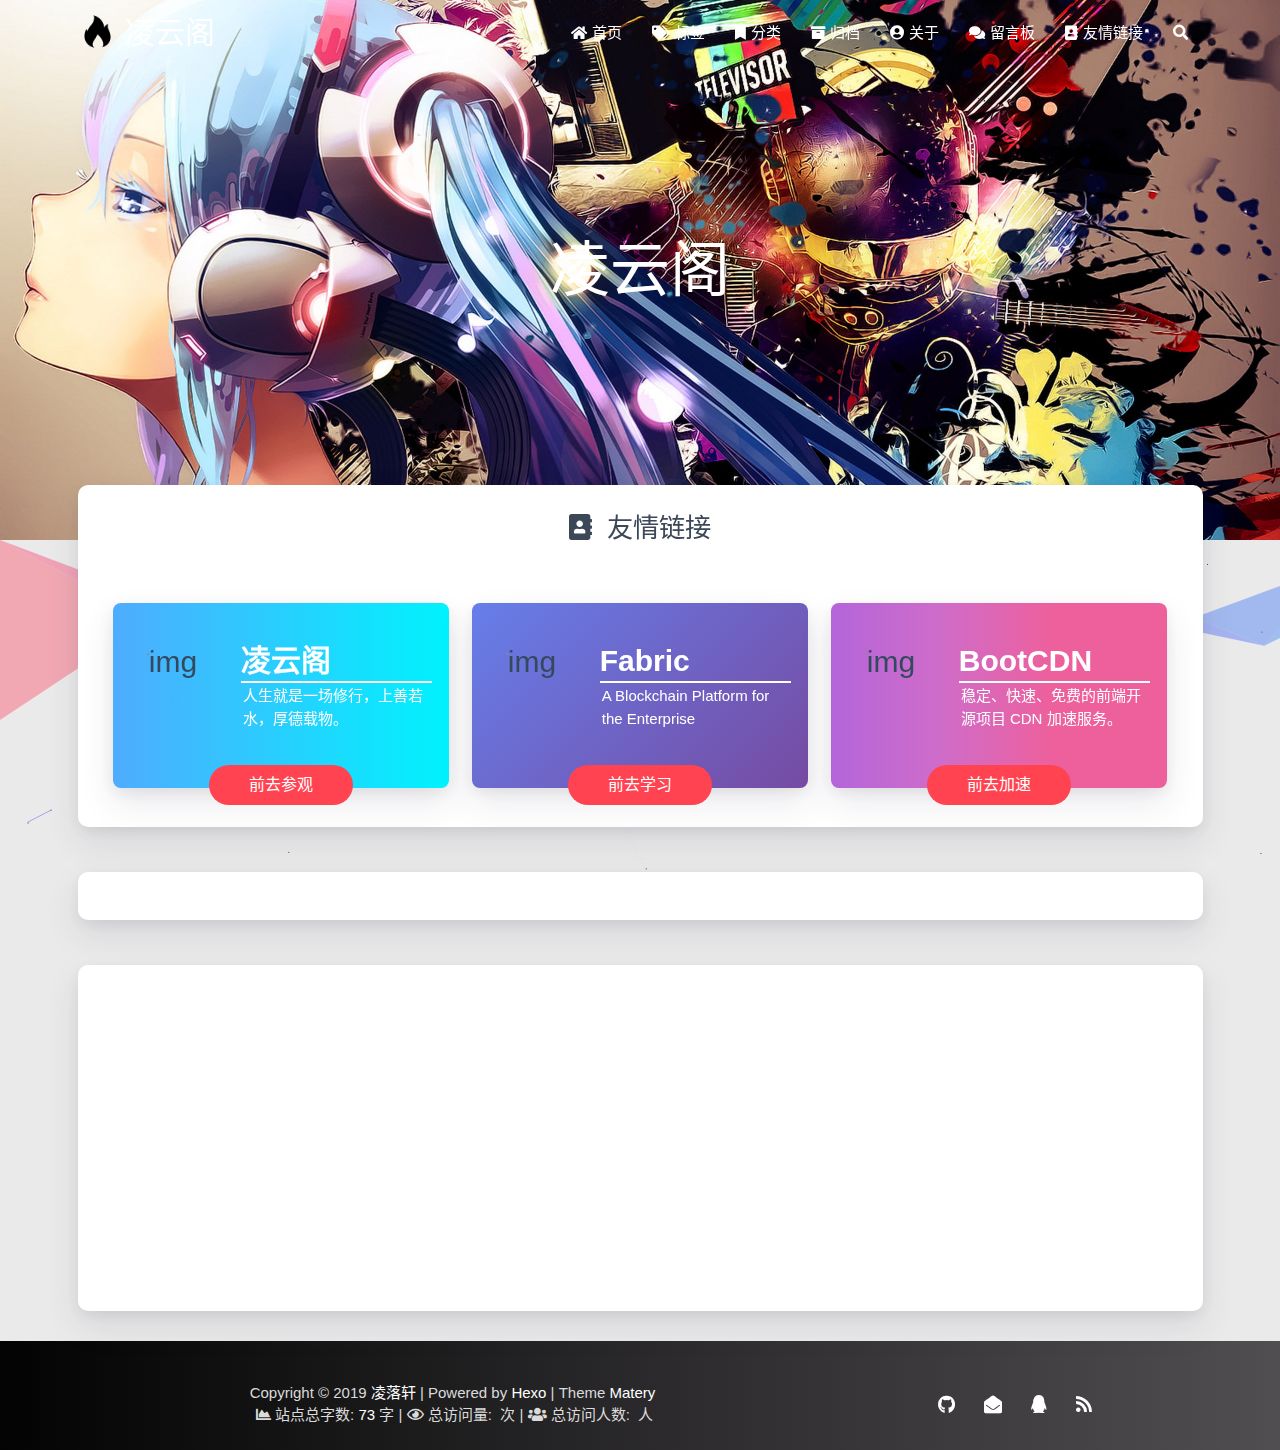
==== commit 83be2bf9: "Site updated: 2020-04-26 19:58:22" ====
--- a/friends/index.html
+++ b/friends/index.html
@@ -650,84 +650,9 @@
             
 
             
-            <link rel="stylesheet" href="/libs/gitment/gitment-default.css">
-<link rel="stylesheet" href="/css/gitment.css">
-
-<div class="gitment-card card" data-aos="fade-up">
-    <div class="comment_headling" style="font-size: 20px; font-weight: 700; position: relative; padding-left: 20px; top: 15px; padding-bottom: 5px;">
-        <i class="fas fa-comments fa-fw" aria-hidden="true"></i>
-        <span>评论</span>
-    </div>
-    <div id="gitment-content" class="card-content"></div>
-</div>
-
-<script src="/libs/gitment/gitment.js"></script>
-<script>
-var gitment = new Gitment({
-    id: 'Sun Apr 26 2020 01:49:03 GMT+0800',
-    owner: '',
-    repo: '',
-    oauth: {
-        client_id: '',
-        client_secret: ''
-    }
-});
-
-gitment.render('gitment-content');
-</script>
-
-            
-
-            
-            <div class="disqus-card card" data-aos="fade-up">
-    <div id="disqus_thread" class="card-content">
-        <noscript>Please enable JavaScript to view the
-            <a href="https://disqus.com/?ref_noscript" target="_blank" rel="noopener">comments powered by Disqus.</a>
-        </noscript>
-    </div>
-</div>
-
-<script type="text/javascript">
-    disqus_config = function () {
-        this.page.url = 'http://a1560192.github.io/friends/index.html';
-        this.page.identifier = '/friends/index.html';
-        this.page.title = 'friends';
-    };
-    let disqus_shortname = '';
-
-    (function () { // DON'T EDIT BELOW THIS LINE
-        let d = document, s = d.createElement('script');
-        // 如：s.src = 'https://blinkfox.disqus.com/embed.js';
-        s.src = '//' + disqus_shortname + '.disqus.com/embed.js';
-        s.setAttribute('data-timestamp', new Date());
-        (d.head || d.body).appendChild(s);
-    })();
-</script>
-
-            
-
-            
-            <div class="livere-card card" data-aos="fade-up">
-    <!-- 来必力City版安装代码 -->
-    <div id="lv-container" class="card-content" data-id="city" data-uid="">
-        <script type="text/javascript">
-            (function (d, s) {
-                let j, e = d.getElementsByTagName(s)[0];
-                if (typeof LivereTower === 'function') {
-                    return;
-                }
-
-                j = d.createElement(s);
-                j.src = 'https://cdn-city.livere.com/js/embed.dist.js';
-                j.async = true;
-
-                e.parentNode.insertBefore(j, e);
-            })(document, 'script');
-        </script>
-        <noscript>为正常使用来必力评论功能请激活JavaScript。</noscript>
-    </div>
-    <!-- City版安装代码已完成 -->
-</div>
+
+            
+
             
 
             
